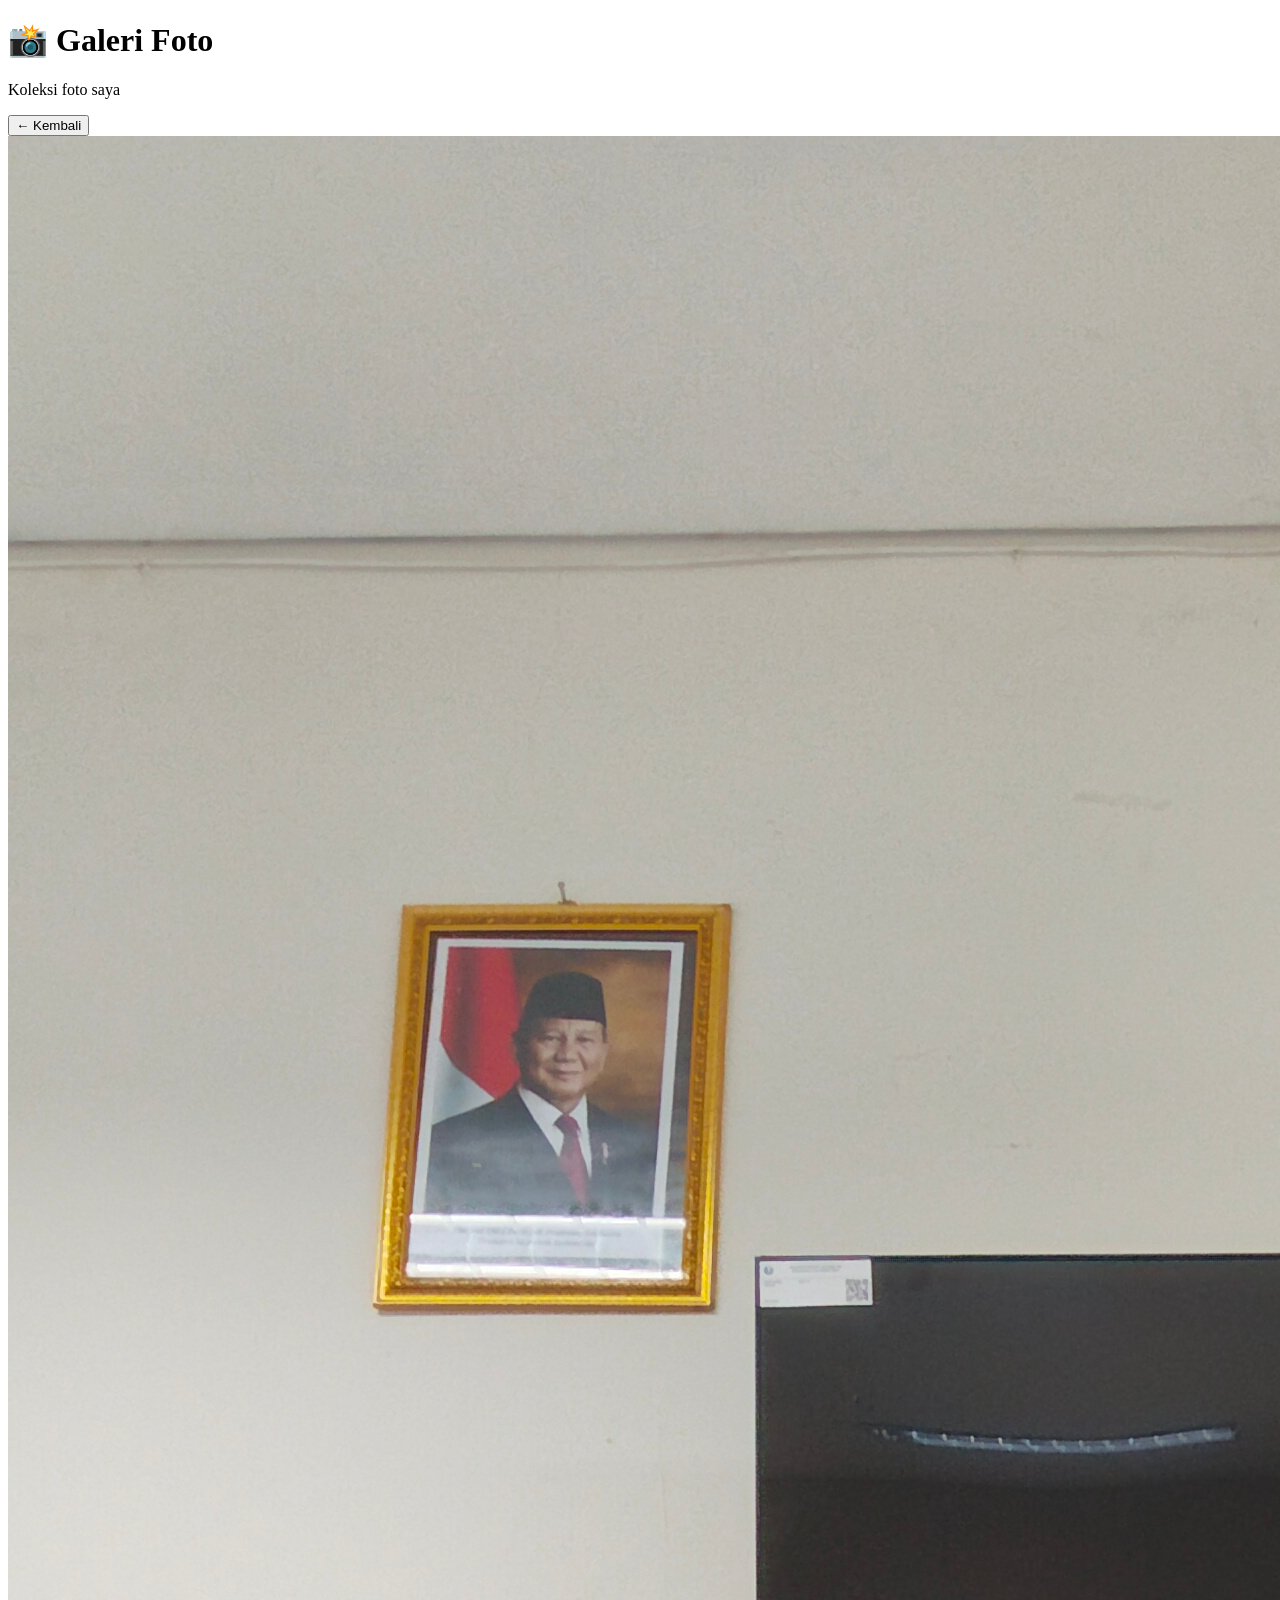
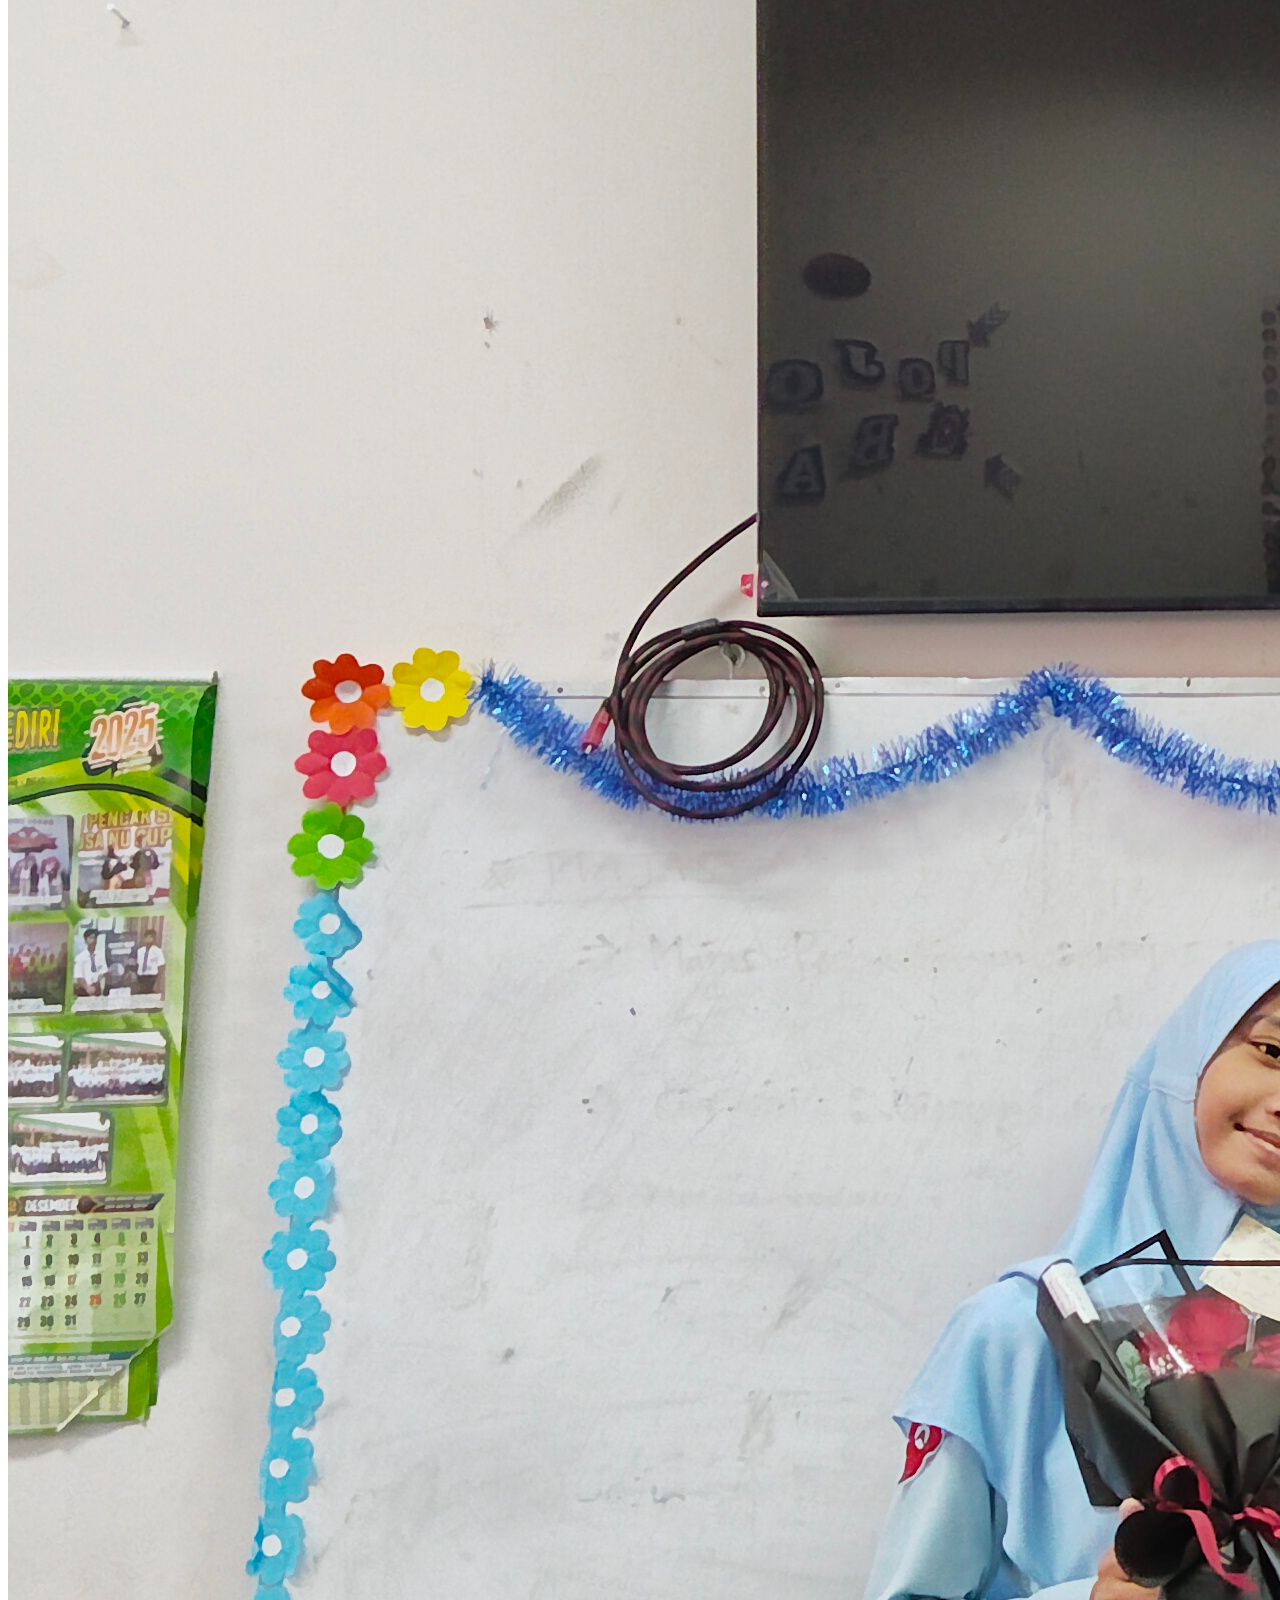
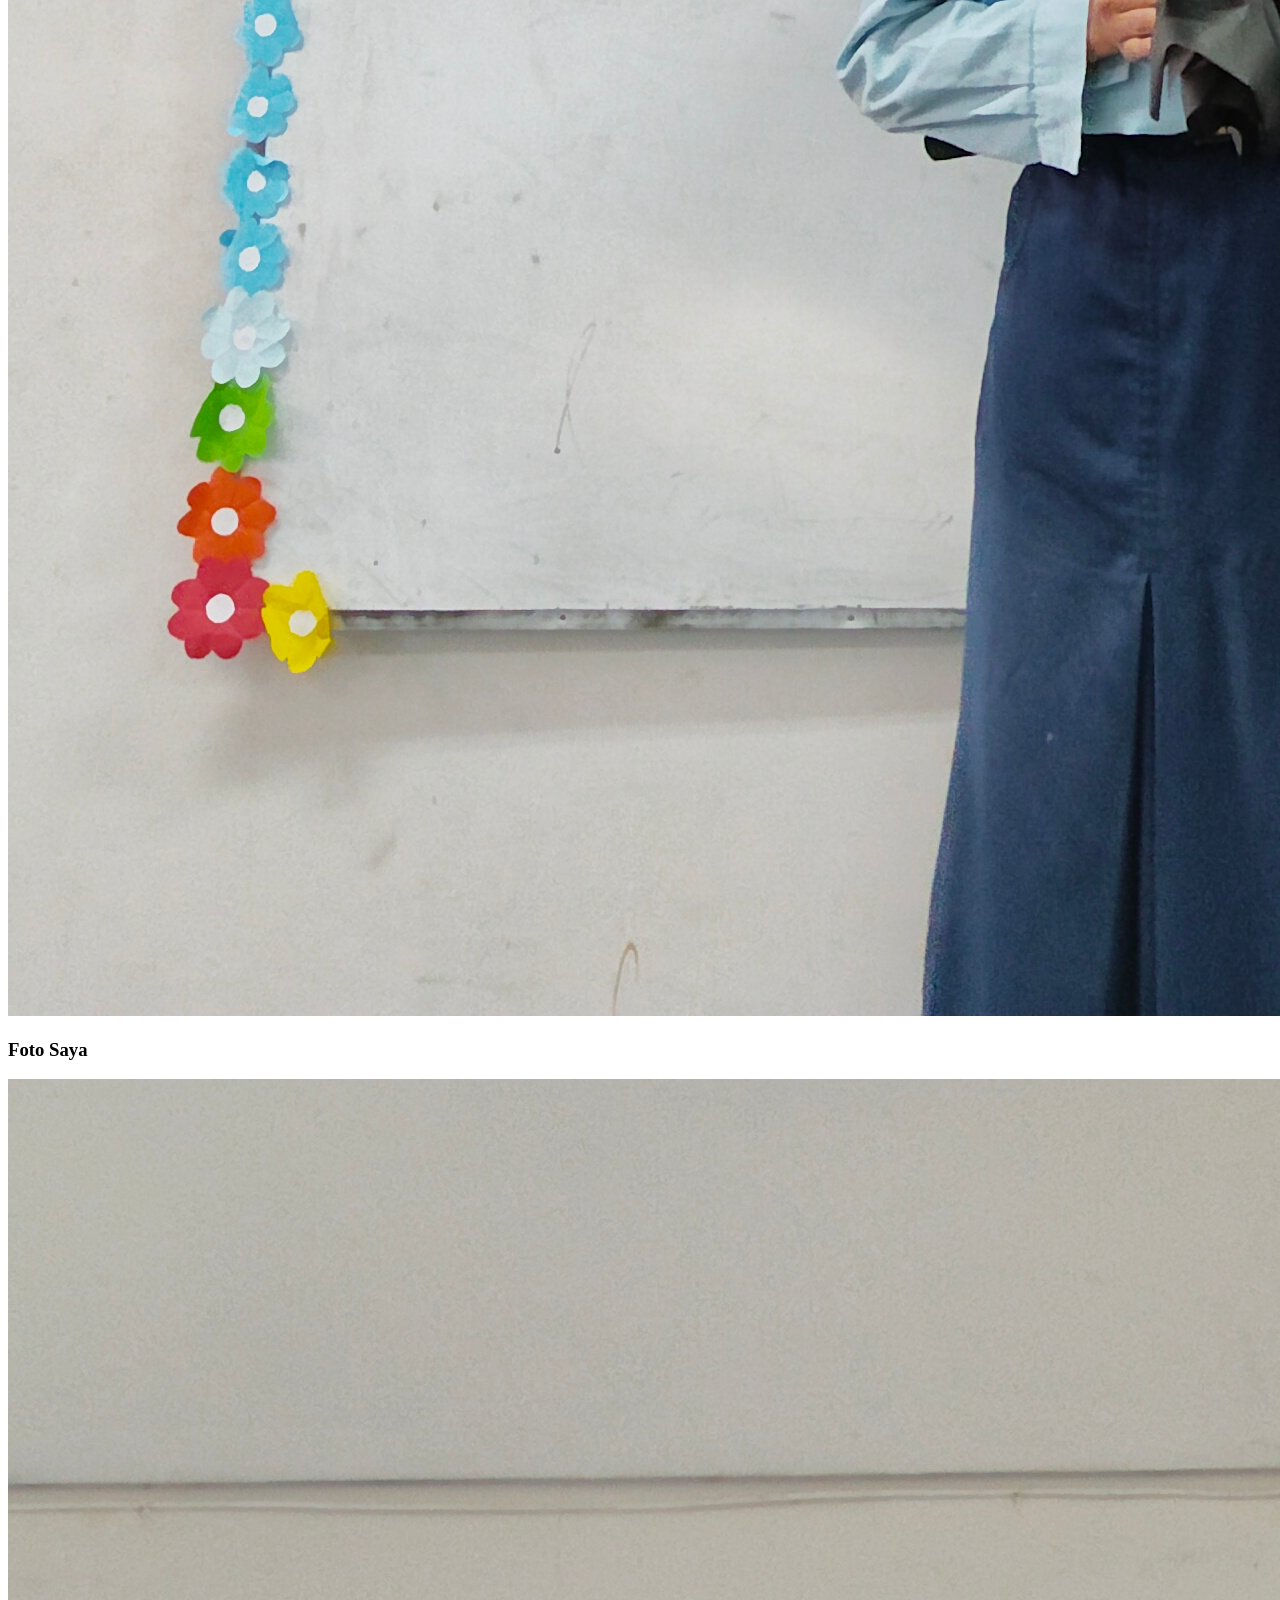
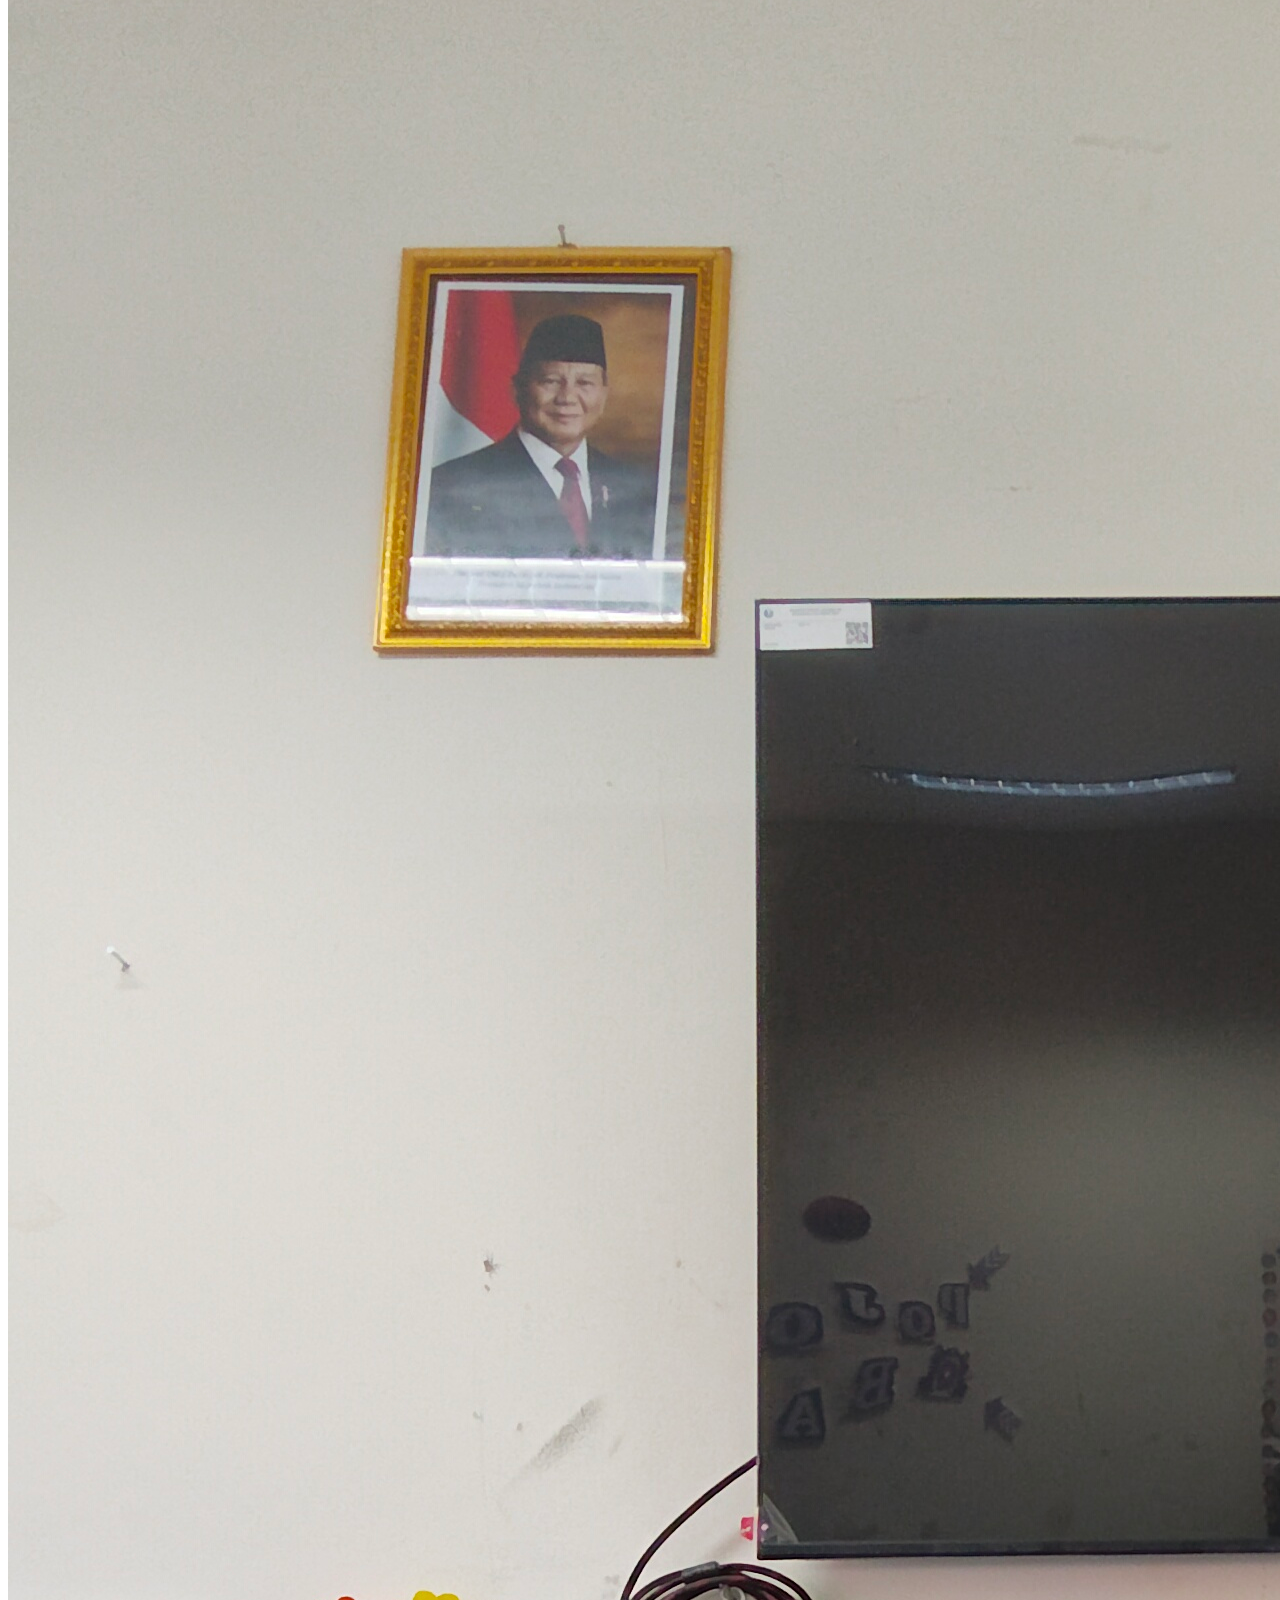
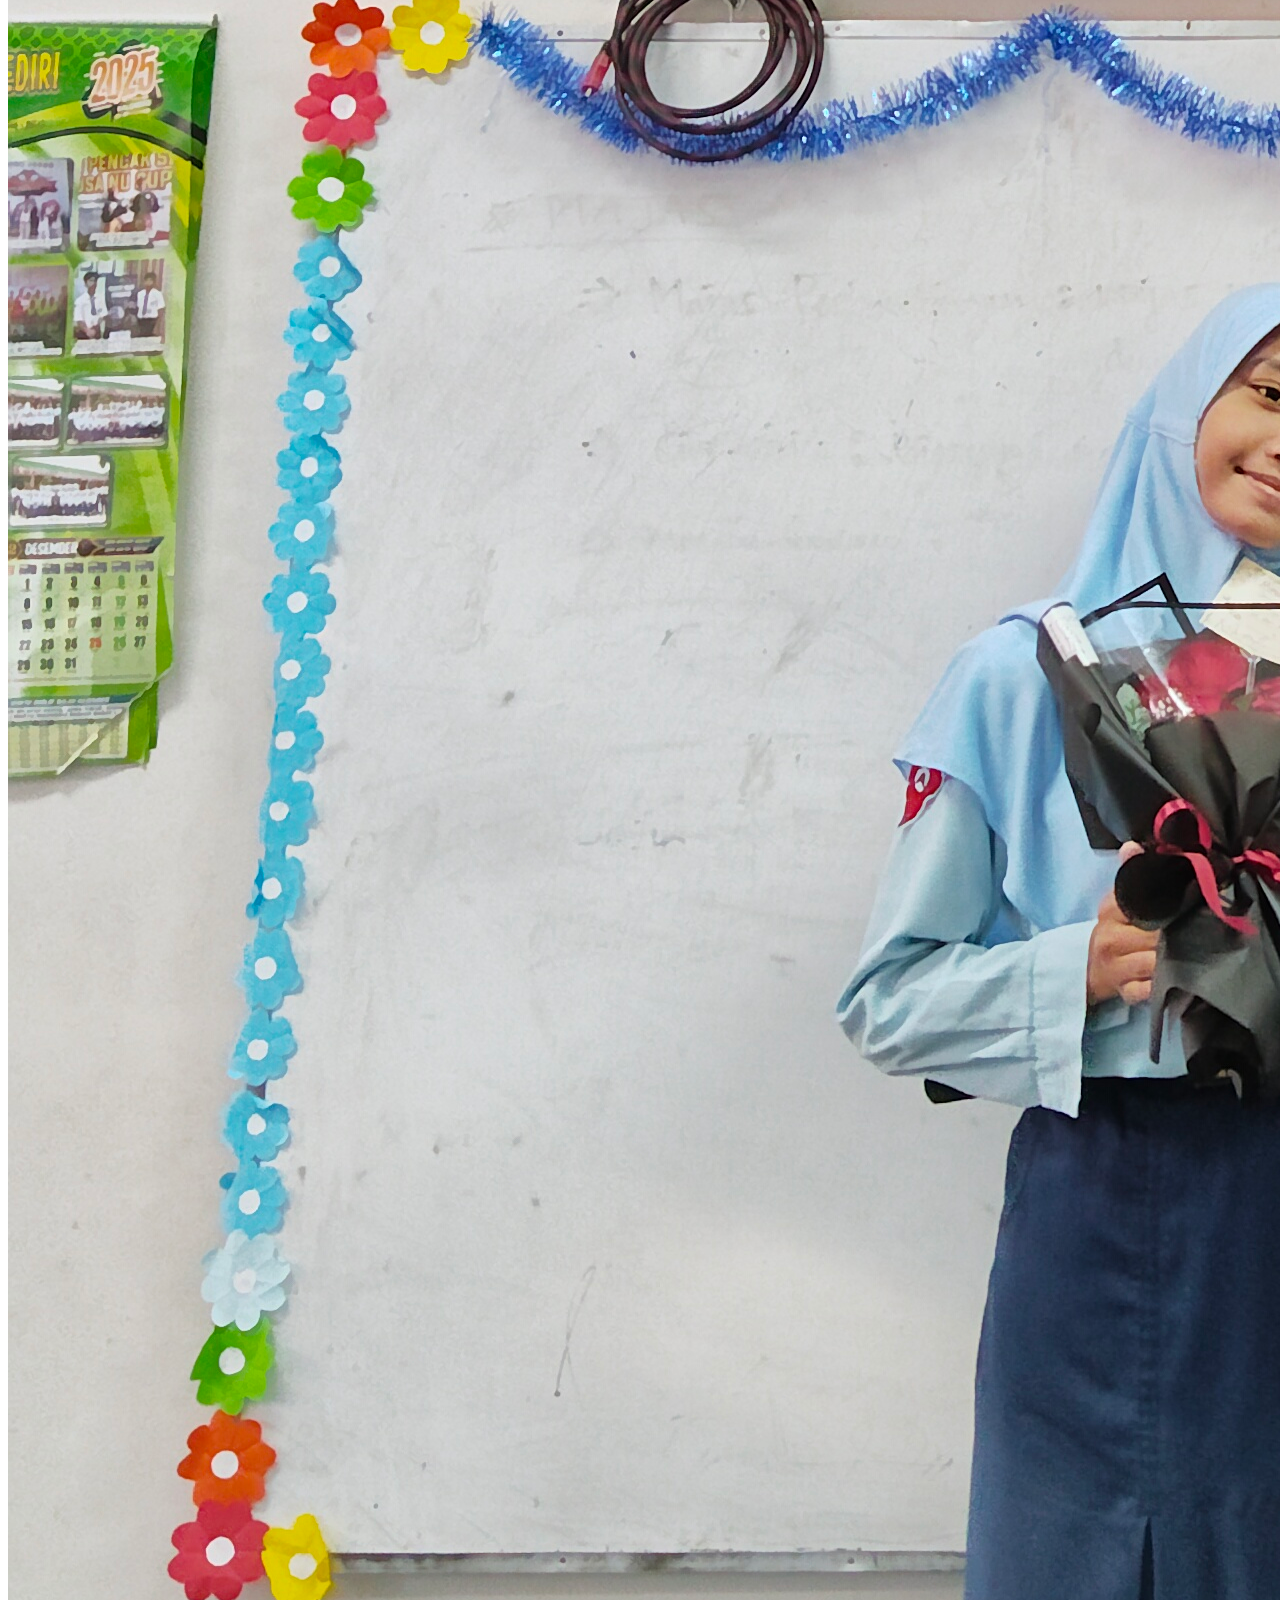
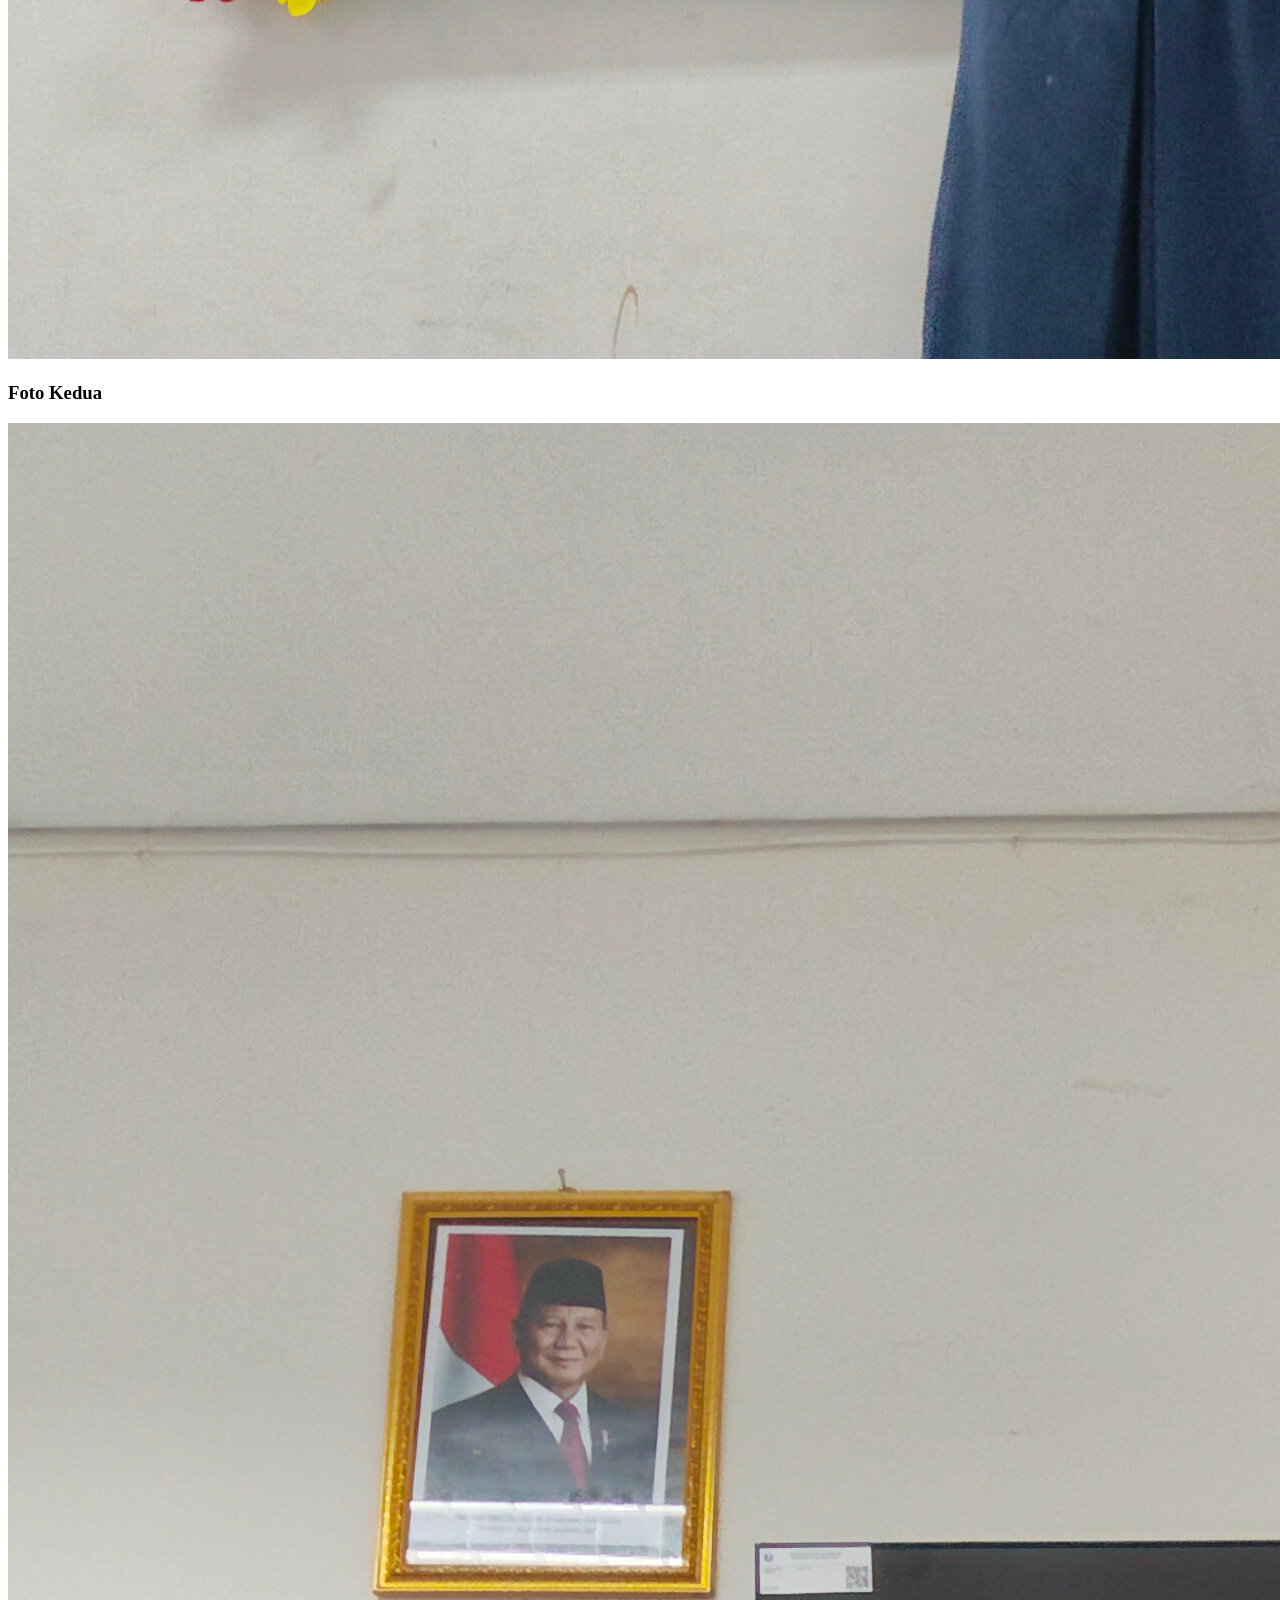
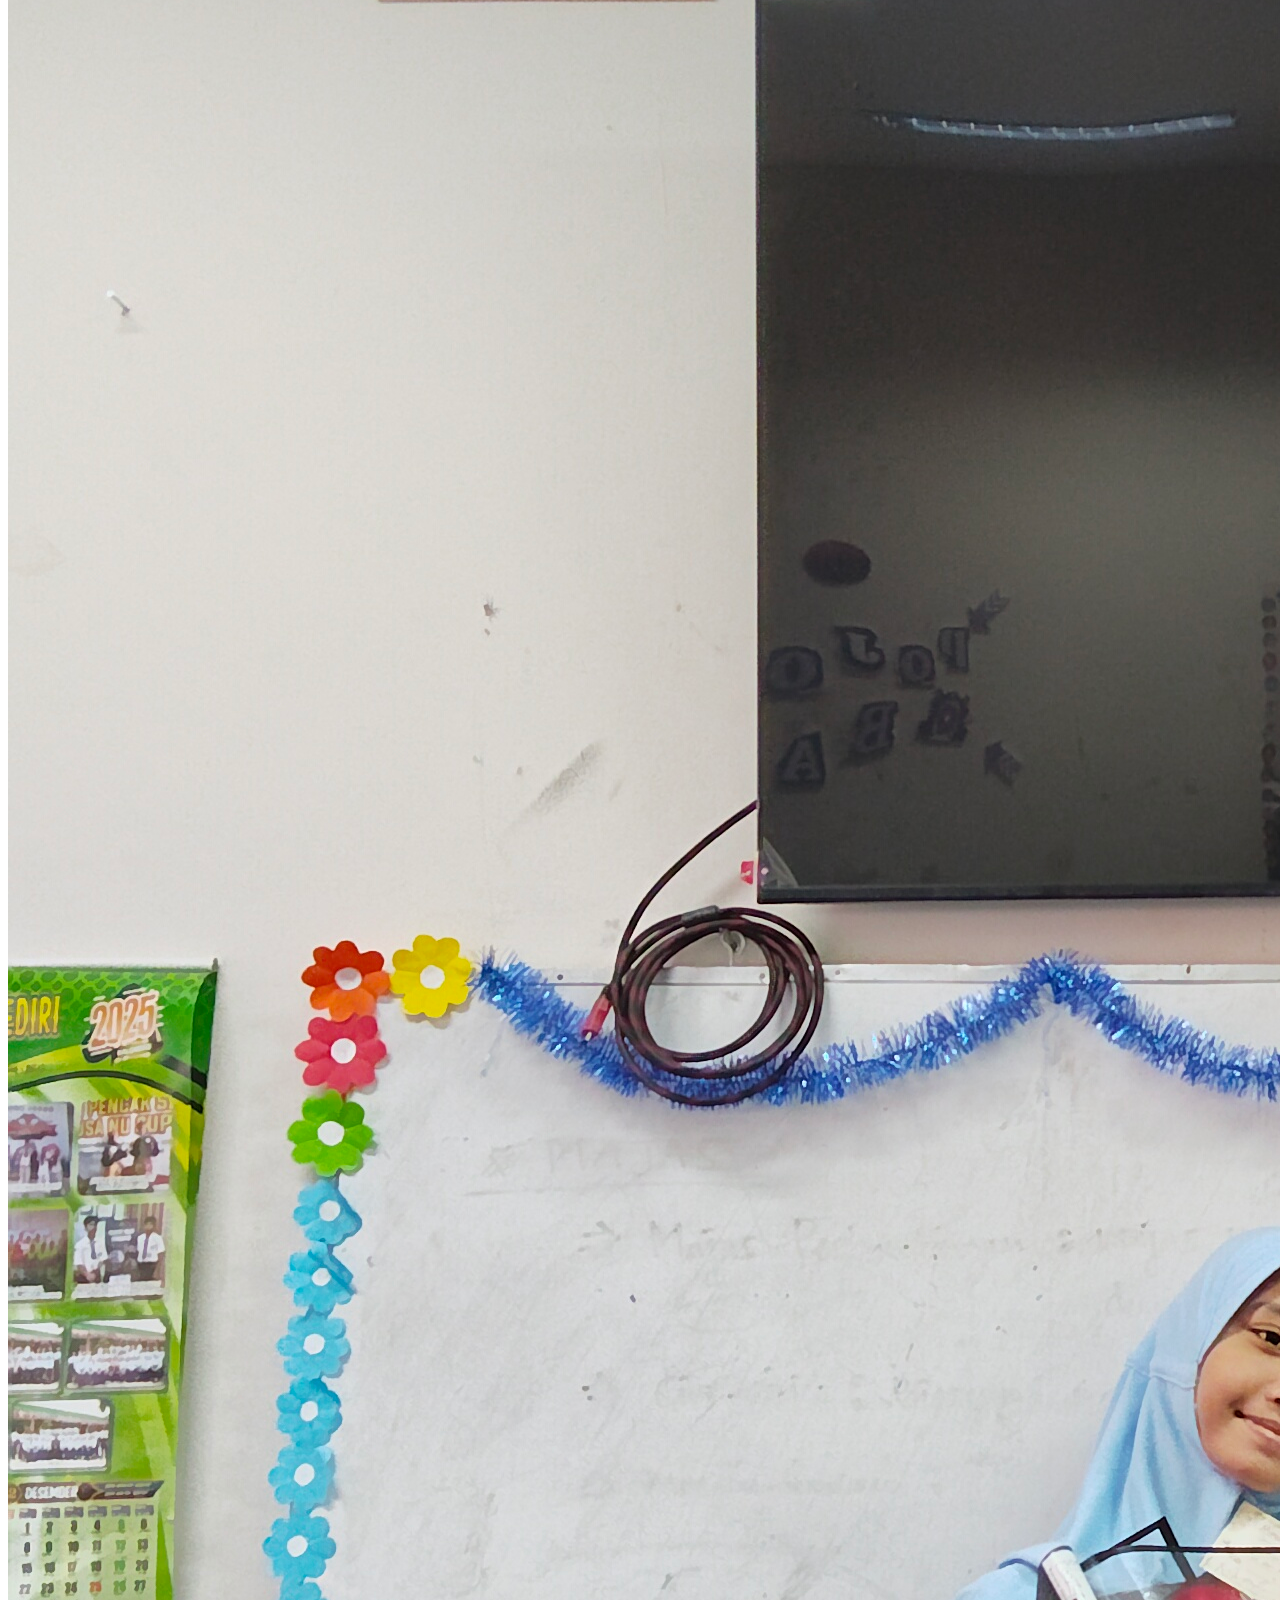
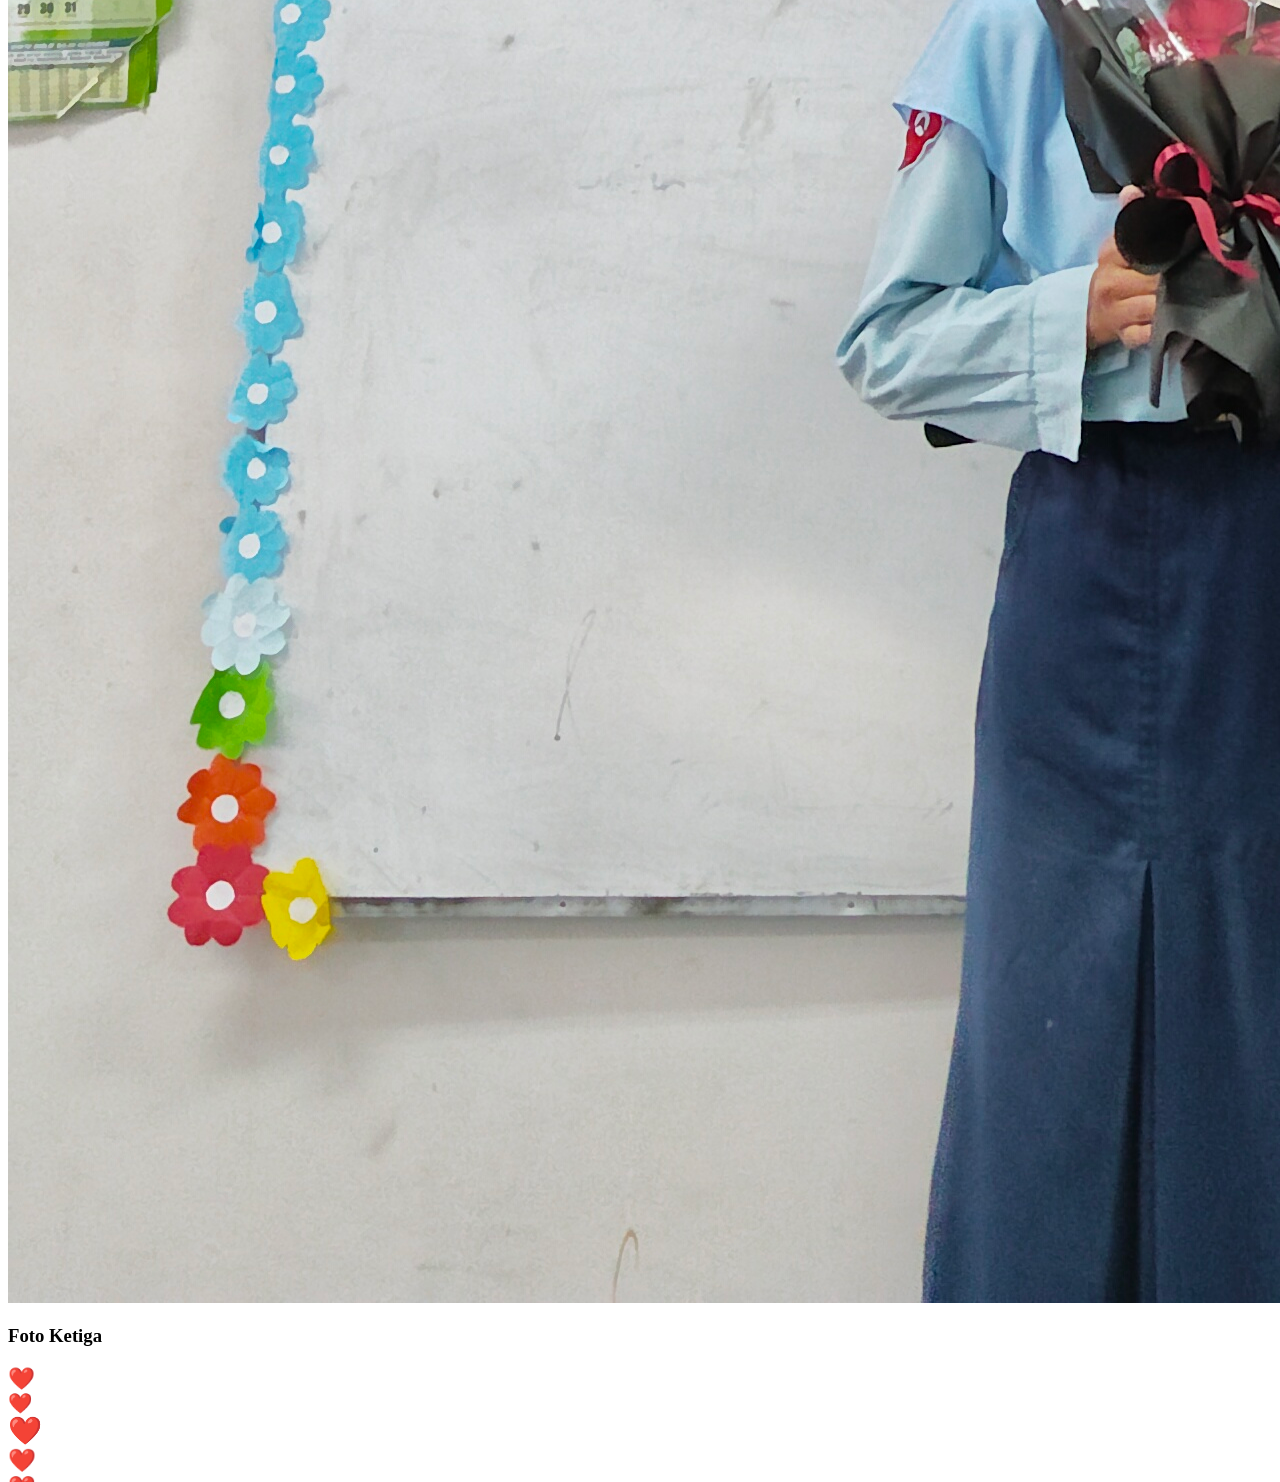
==== foto.html @ 61a234e2 "Add files via upload" ====
<!DOCTYPE html>
<html lang="id">

<head>
    <meta charset="UTF-8">
    <meta name="viewport" content="width=device-width, initial-scale=1.0">

    <title>Galeri Foto</title>

    <link rel="stylesheet" href="style.css">
</head>

<body>

    <div class="background"></div>

    <header>

        <h1>📸 Galeri Foto</h1>

        <p>
            Koleksi foto saya
        </p>

    </header>


    <main class="media-page">

        <div class="page-top">

            <button
                class="back-button"
                onclick="goBack()">

                ← Kembali

            </button>

        </div>


        <div class="photo-gallery">

            <div class="photo-card">

                <img
                    src="rafiq.jpg"
                    alt="Foto 1">

                <h3>Foto Saya</h3>

            </div>


            <div class="photo-card">

                <img
                    src="rafiq.jpg"
                    alt="Foto 2">

                <h3>Foto Kedua</h3>

            </div>


            <div class="photo-card">

                <img
                    src="rafiq.jpg"
                    alt="Foto 3">

                <h3>Foto Ketiga</h3>

            </div>

        </div>

    </main>


    <script src="home.js"></script>

</body>

</html>
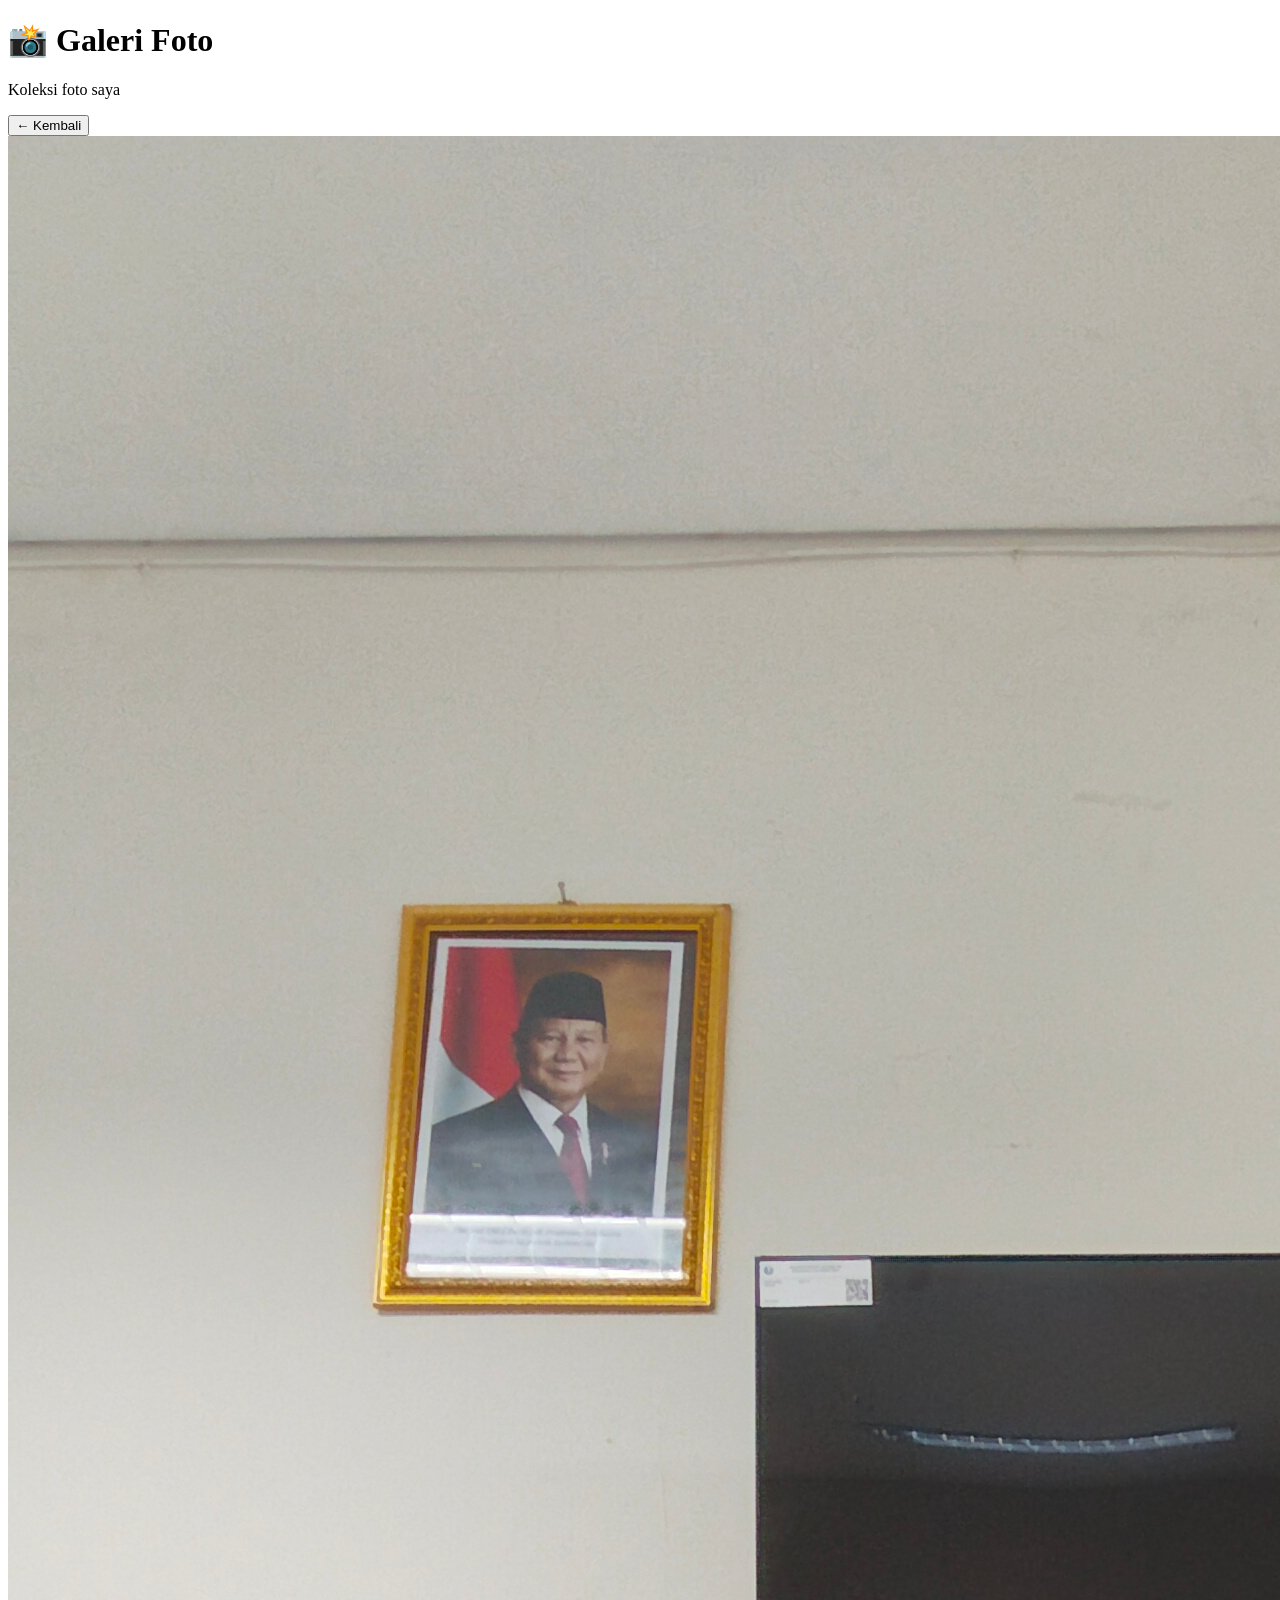
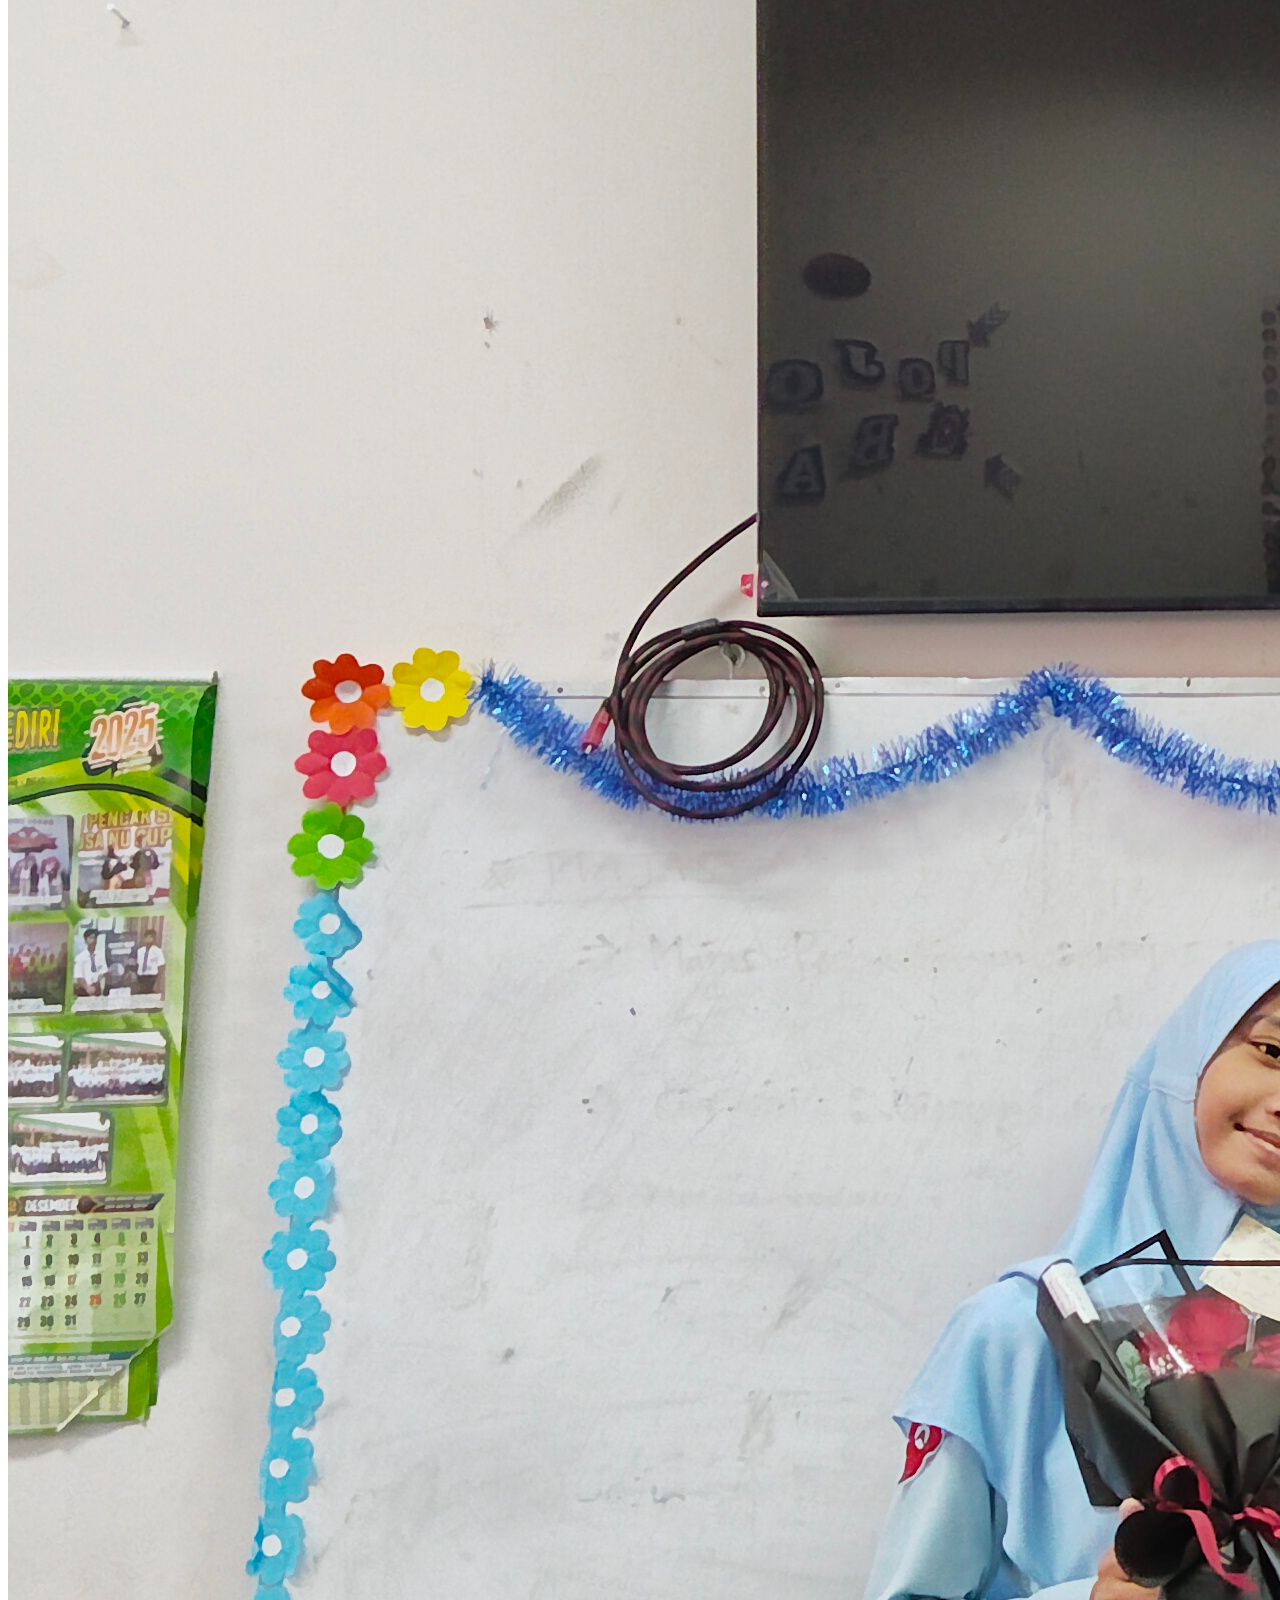
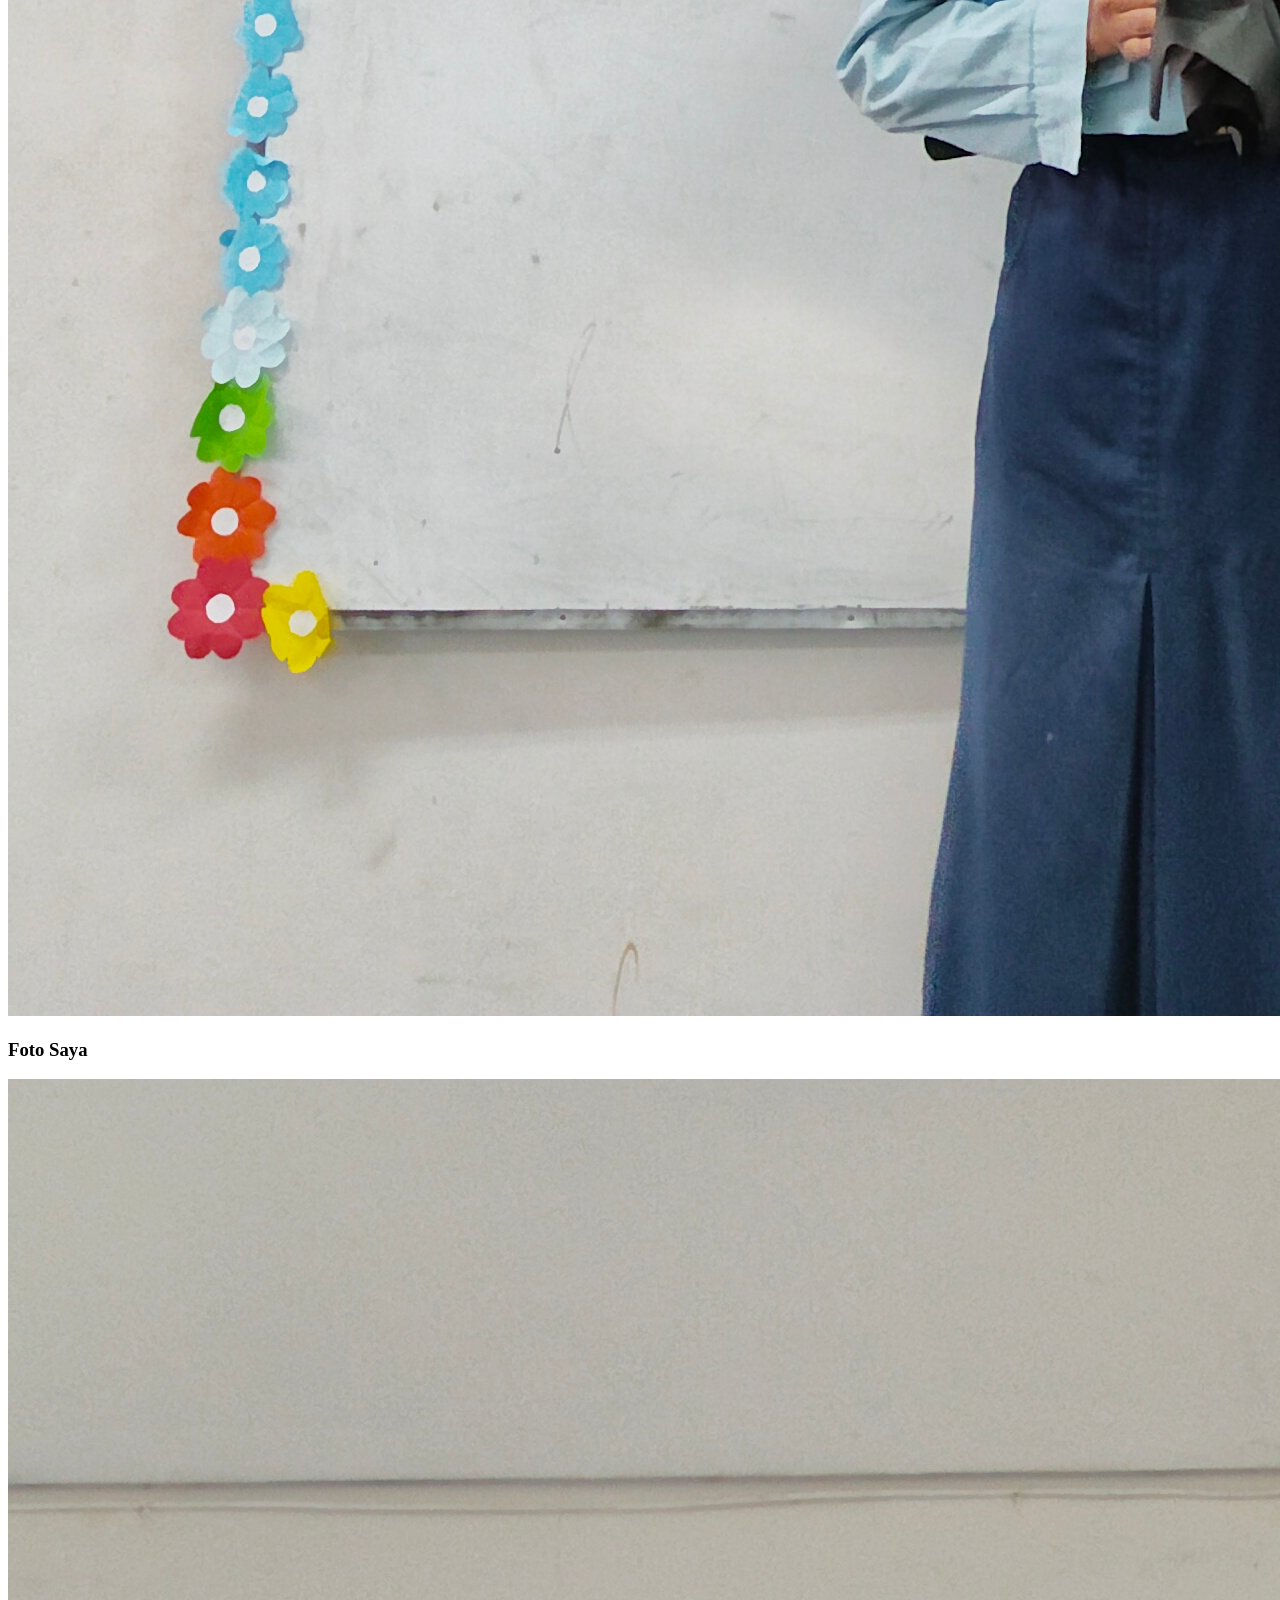
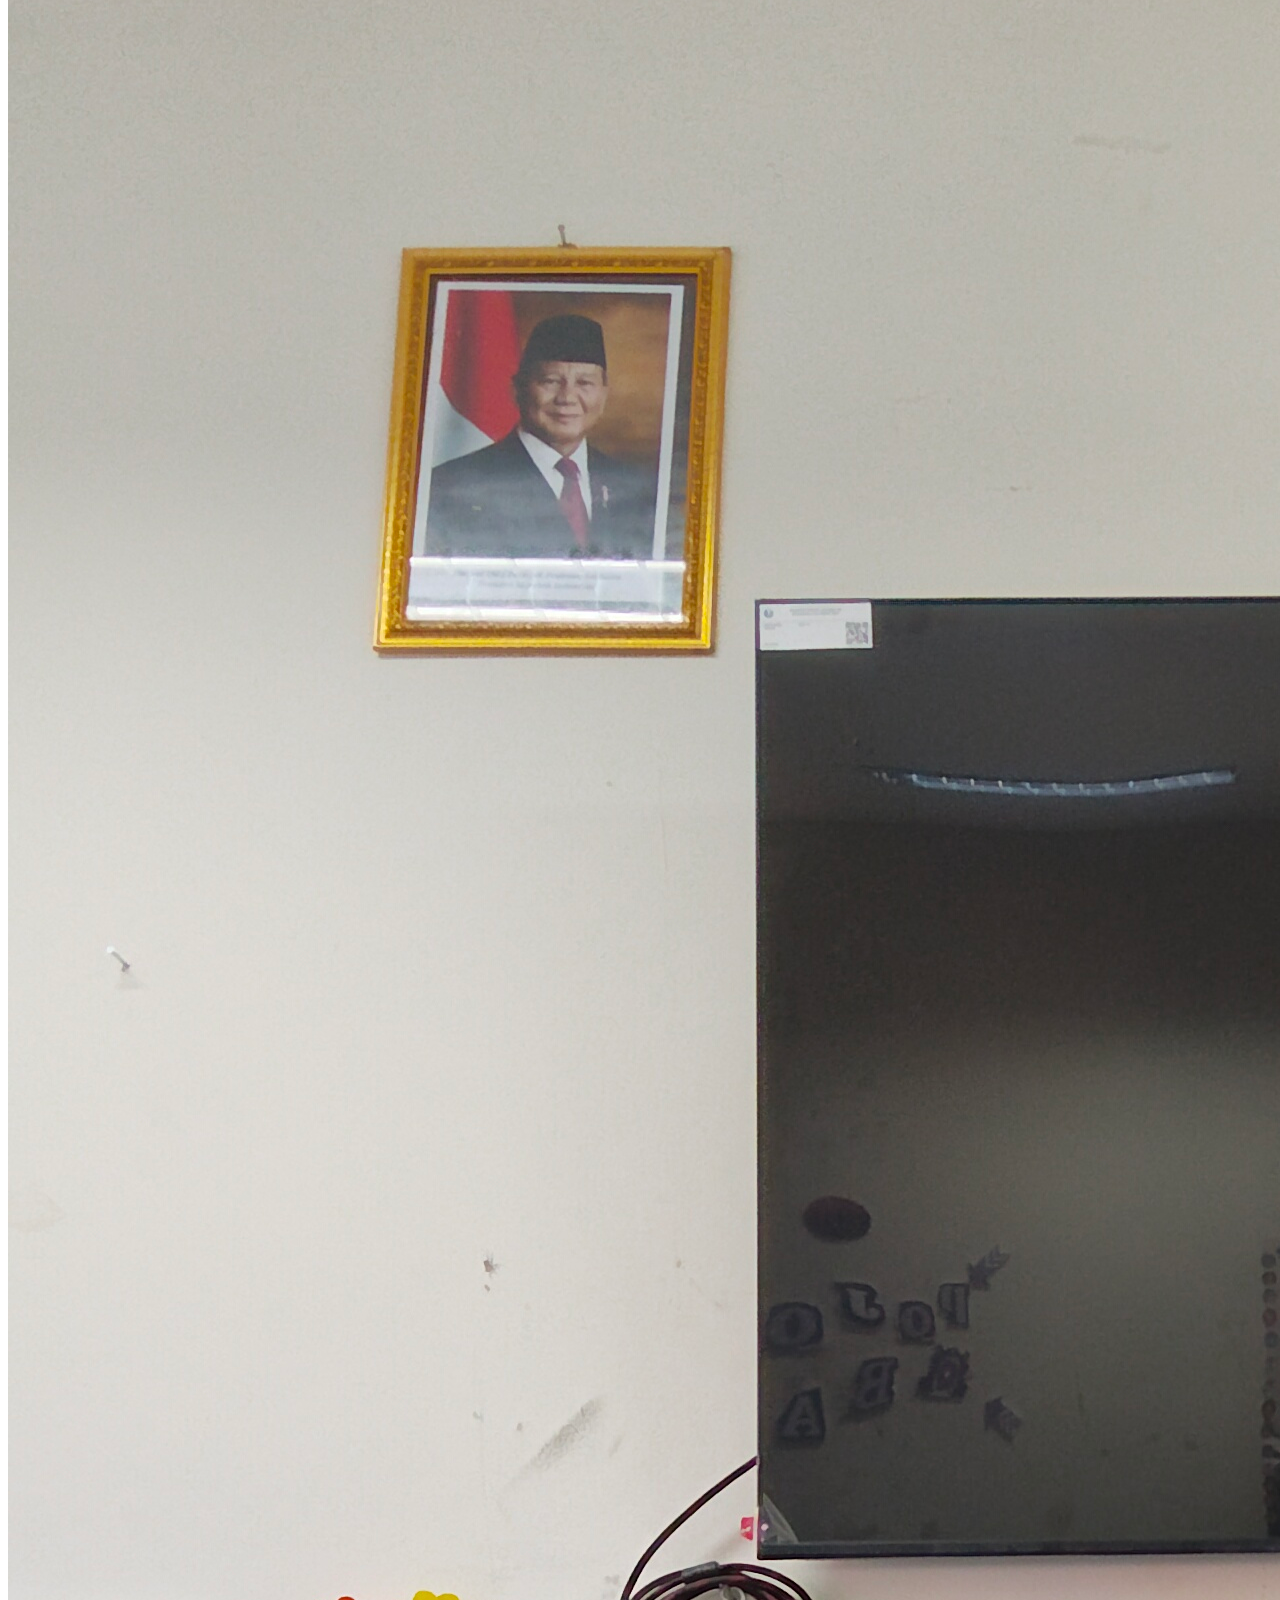
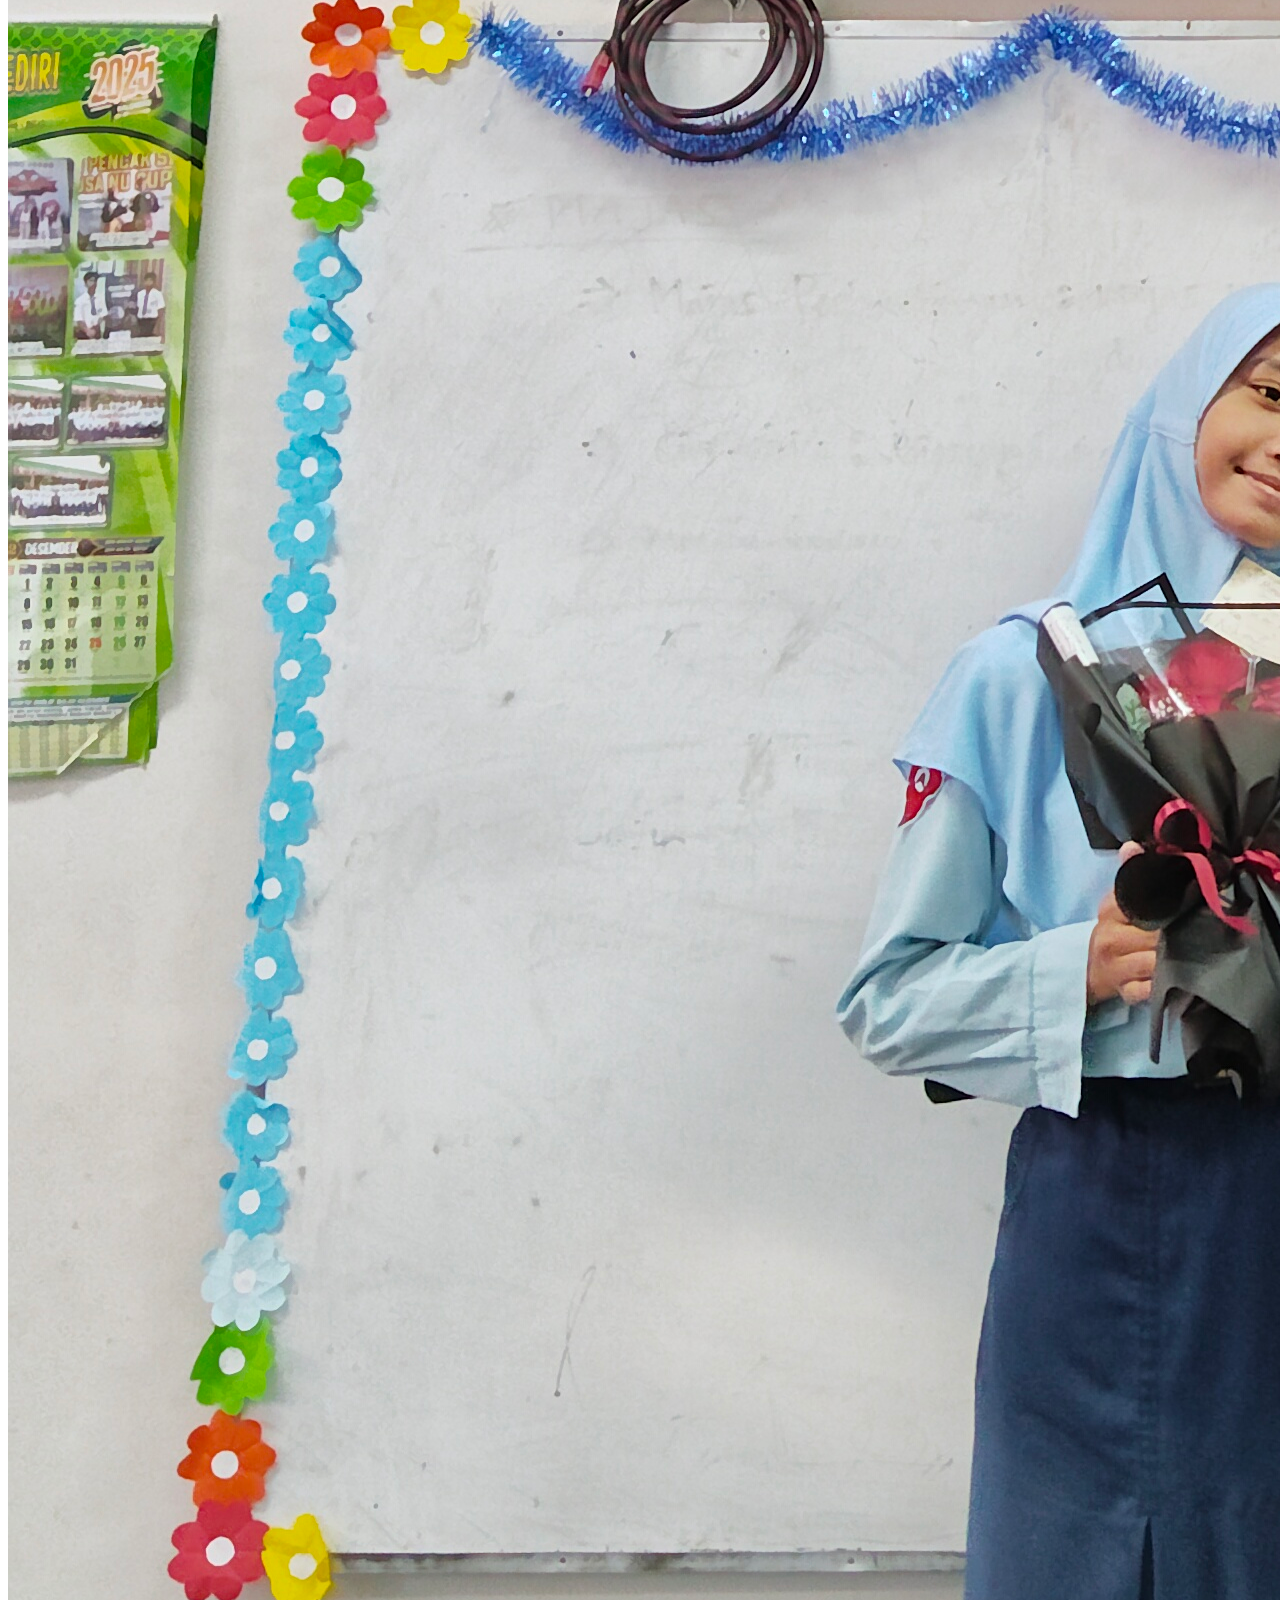
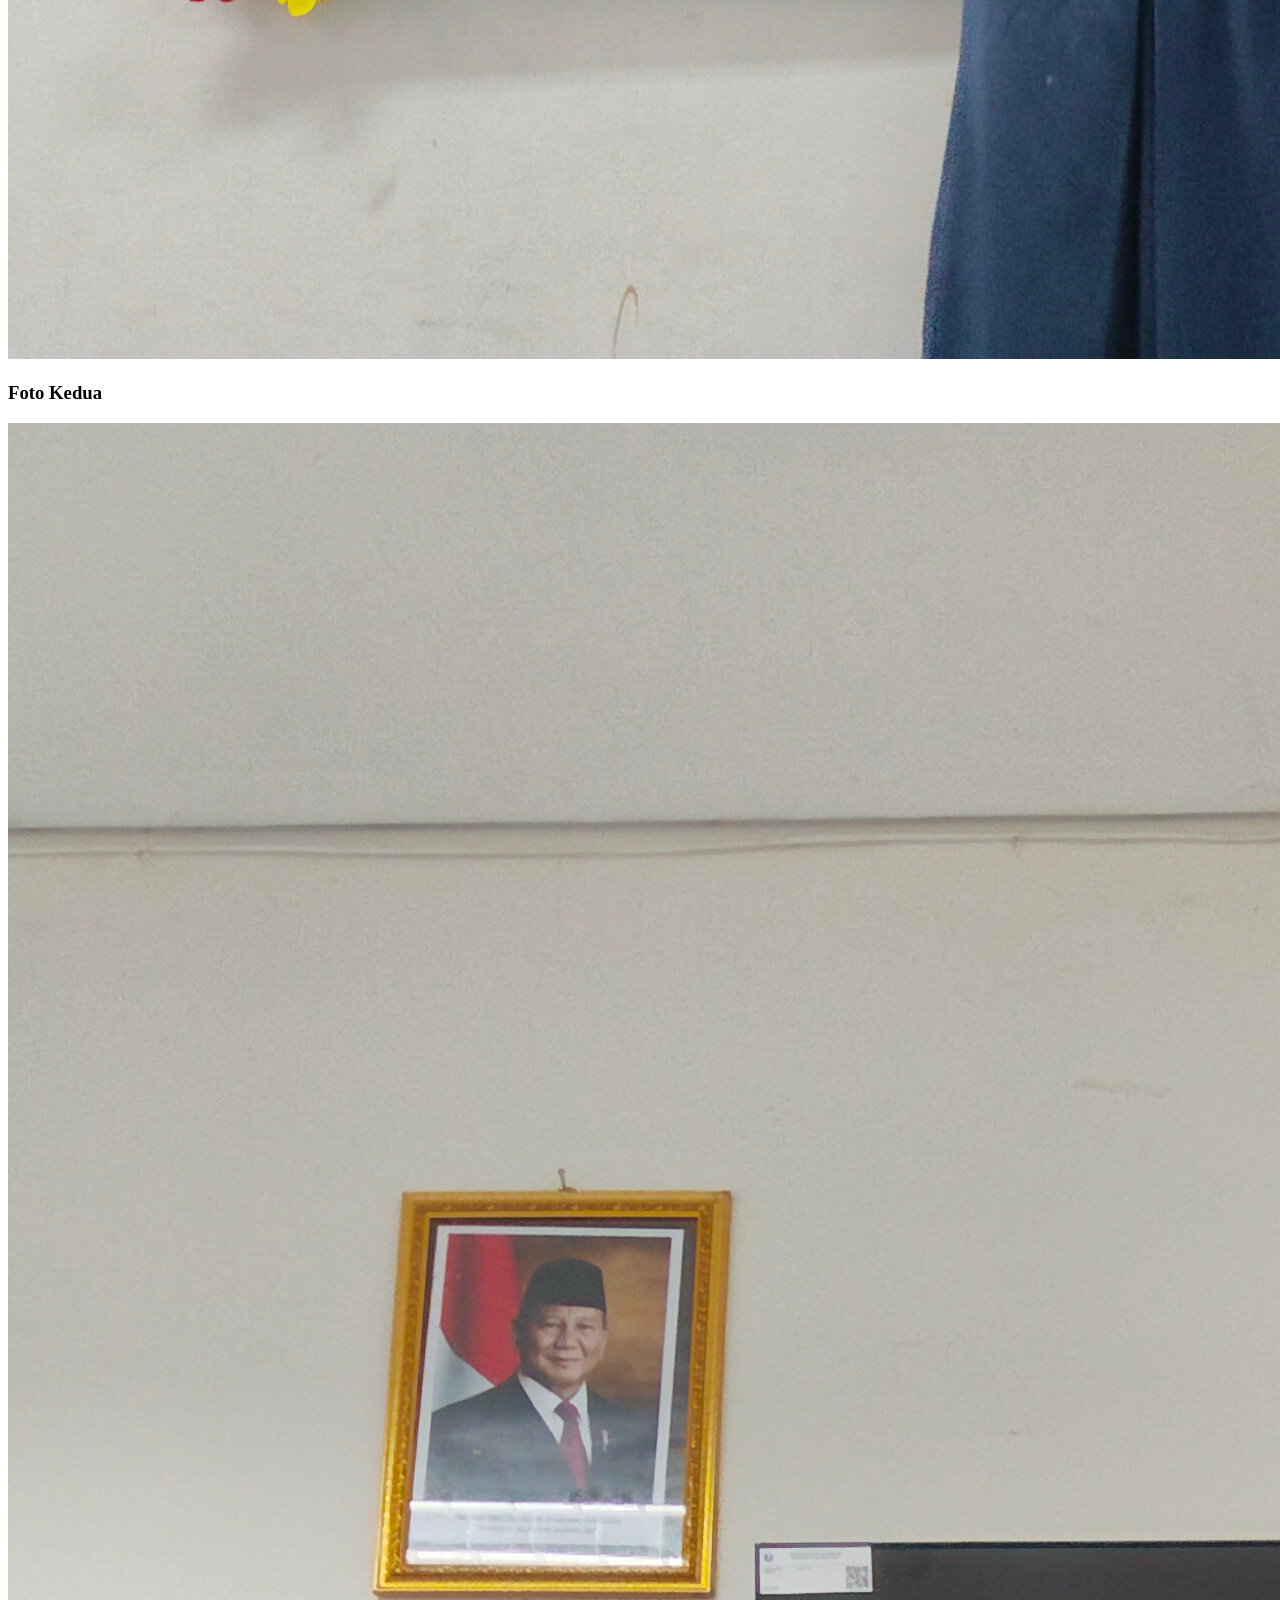
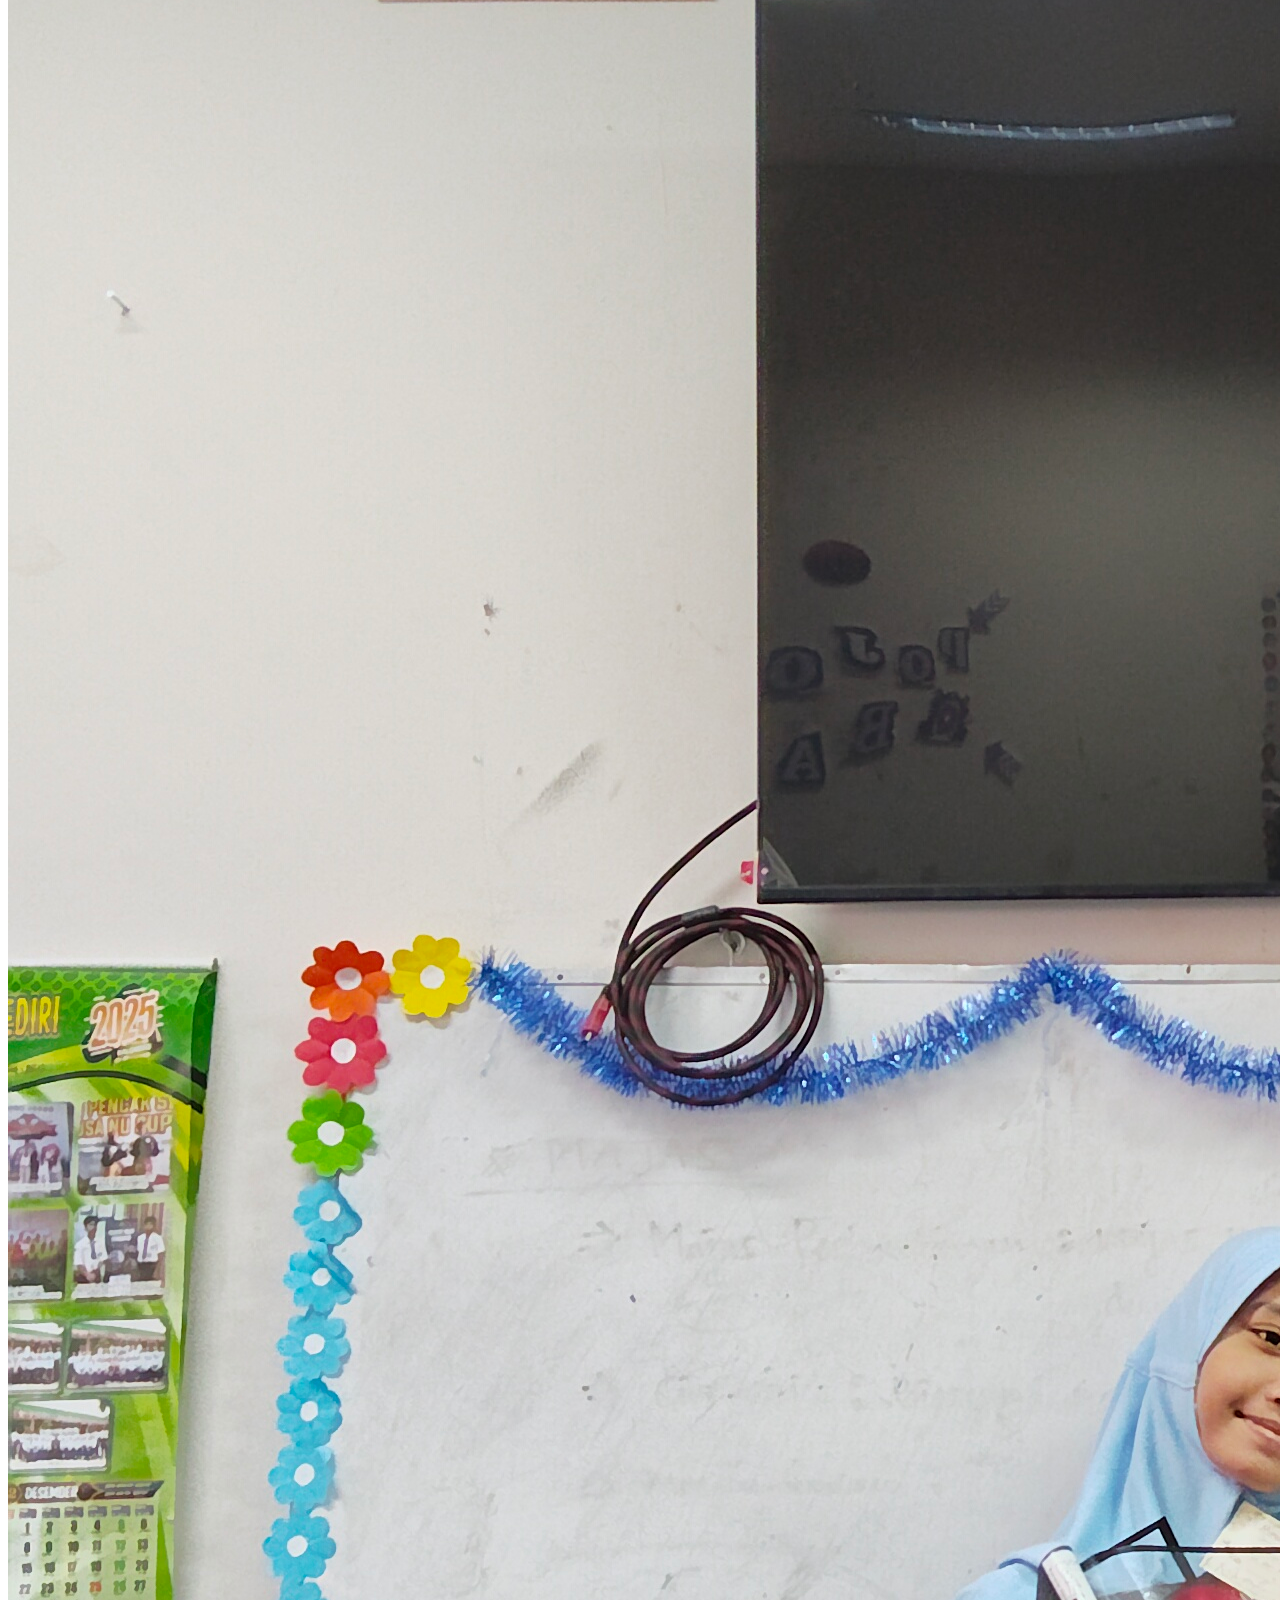
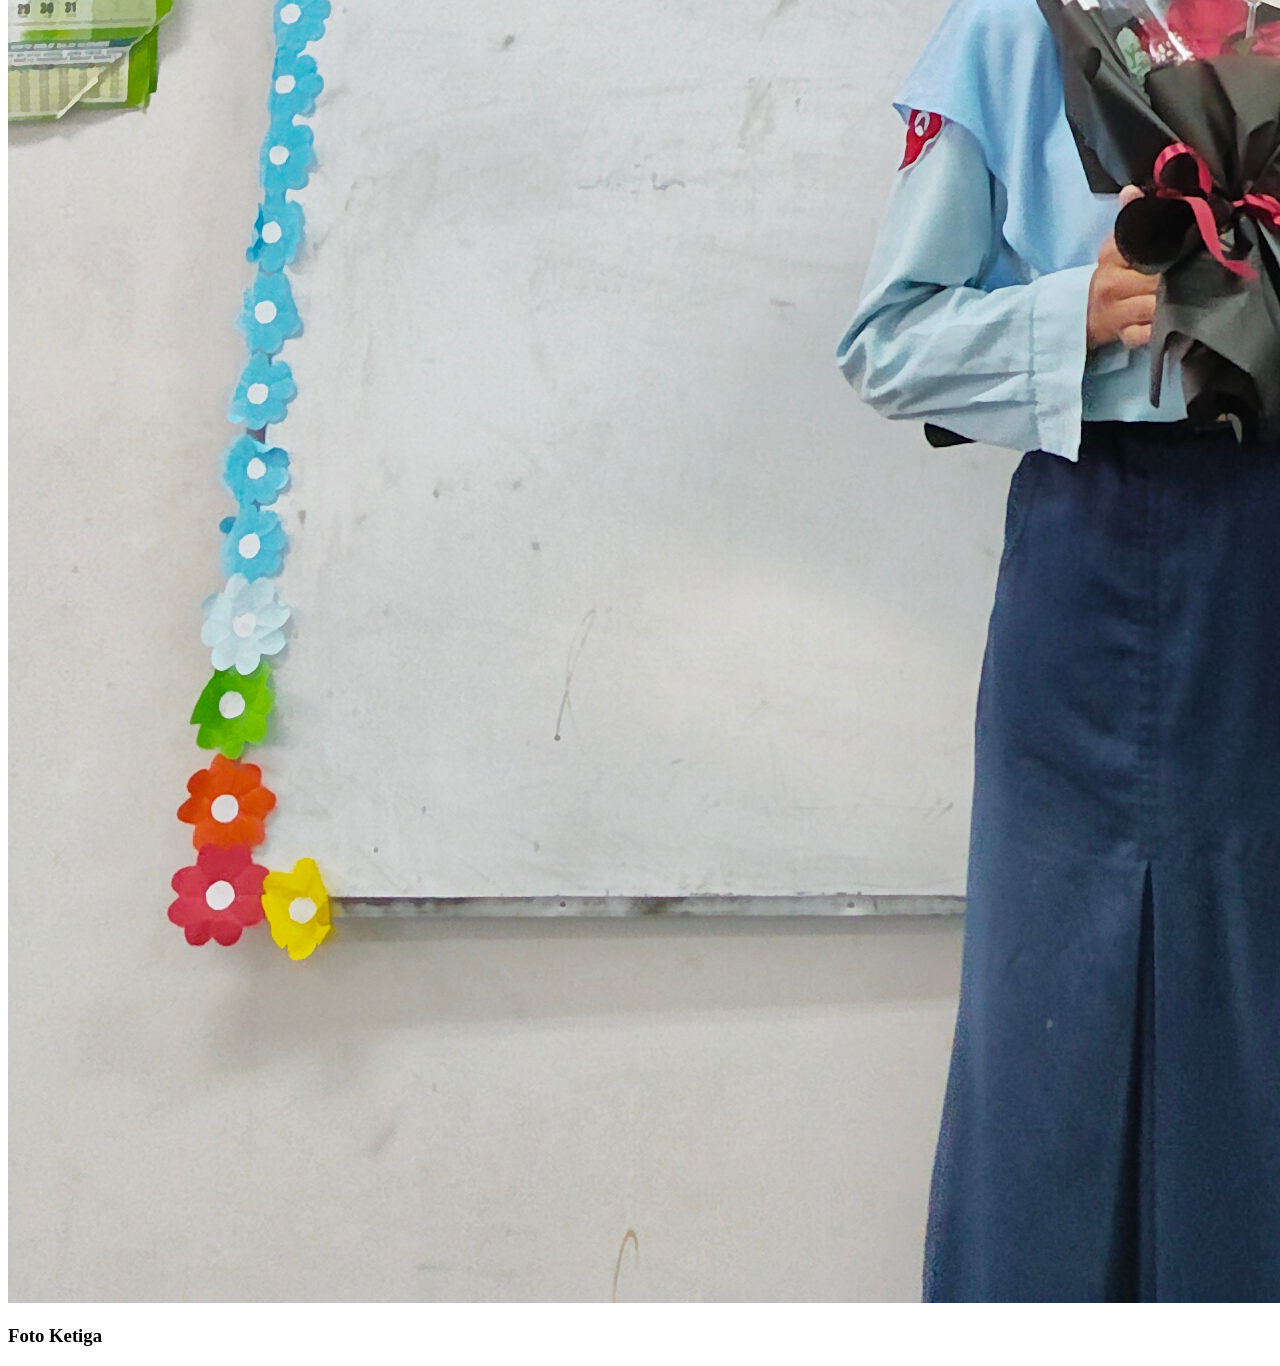
==== commit 098e69f5: "Add files via upload" ====
--- a/foto.html
+++ b/foto.html
@@ -79,7 +79,7 @@
     </main>
 
 
-    <script src="home.js"></script>
+    <script src="foto&video.js"></script>
 
 </body>
 
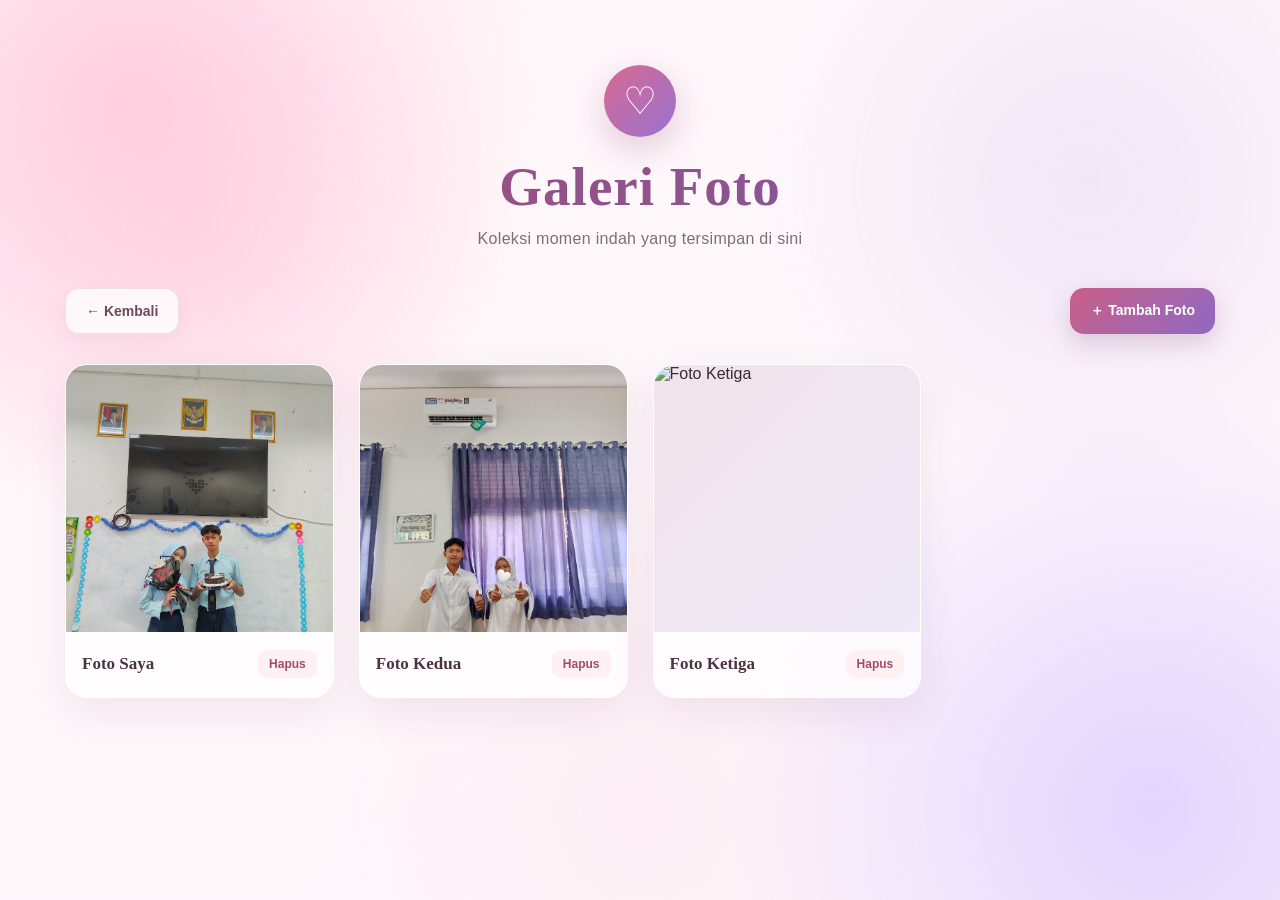
==== commit 31157c2a: "Add files via upload" ====
--- a/foto.html
+++ b/foto.html
@@ -7,70 +7,97 @@
 
     <title>Galeri Foto</title>
 
-    <link rel="stylesheet" href="style.css">
+    <link rel="stylesheet" href="foto.css">
 </head>
 
 <body>
 
     <div class="background"></div>
 
-    <header>
+    <!-- HEADER -->
+    <header class="hero">
 
-        <h1>📸 Galeri Foto</h1>
+        <div class="hero-icon">♡</div>
 
-        <p>
-            Koleksi foto saya
-        </p>
+        <h1>Galeri Foto</h1>
+
+        <p>Koleksi momen indah yang tersimpan di sini</p>
 
     </header>
 
 
     <main class="media-page">
 
+        <!-- BAGIAN ATAS -->
         <div class="page-top">
 
-            <button
-                class="back-button"
-                onclick="goBack()">
+            <button class="back-button" onclick="goBack()">
+                ← Kembali
+            </button>
 
-                ← Kembali
-
+            <button class="add-button" onclick="openPassword('photo')">
+                ＋ Tambah Foto
             </button>
 
         </div>
 
 
-        <div class="photo-gallery">
+        <!-- GALERI -->
+        <div class="photo-gallery" id="photoGallery">
 
             <div class="photo-card">
 
-                <img
-                    src="rafiq.jpg"
-                    alt="Foto 1">
+                <div class="image-box">
+                    <img
+                        src="IMG_20251016_063933.jpg"
+                        alt="Foto Saya"
+                        onclick="openImage(this.src)">
+                </div>
 
-                <h3>Foto Saya</h3>
+                <div class="photo-info">
+                    <h3>Foto Saya</h3>
+                    <button class="delete-button" onclick="deletePhoto(this)">
+                        Hapus
+                    </button>
+                </div>
 
             </div>
 
 
             <div class="photo-card">
 
-                <img
-                    src="rafiq.jpg"
-                    alt="Foto 2">
+                <div class="image-box">
+                    <img
+                        src="IMG-20251022-WA0056.jpg"
+                        alt="Foto Kedua"
+                        onclick="openImage(this.src)">
+                </div>
 
-                <h3>Foto Kedua</h3>
+                <div class="photo-info">
+                    <h3>Foto Kedua</h3>
+                    <button class="delete-button" onclick="deletePhoto(this)">
+                        Hapus
+                    </button>
+                </div>
 
             </div>
 
 
             <div class="photo-card">
 
-                <img
-                    src="rafiq.jpg"
-                    alt="Foto 3">
+                <div class="image-box">
+                    <img
+                        src="IMG_0022_20260414_094707.jpg"
+                        alt="Foto Ketiga"
+                        onclick="openImage(this.src)">
+                </div>
 
-                <h3>Foto Ketiga</h3>
+                <div class="photo-info">
+                    <h3>Foto Ketiga</h3>
+                    <button class="delete-button" onclick="deletePhoto(this)">
+                        Hapus
+                    </button>
+                </div>
 
             </div>
 
@@ -79,6 +106,62 @@
     </main>
 
 
+    <!-- PASSWORD MODAL -->
+    <div class="modal" id="passwordModal">
+
+        <div class="password-box">
+
+            <button class="close-modal" onclick="closePassword()">
+                ×
+            </button>
+
+            <div class="lock-icon">🔐</div>
+
+            <h2>Akses Terbatas</h2>
+
+            <p>
+                Masukkan sandi untuk menambahkan foto.
+            </p>
+
+            <input
+                type="password"
+                id="passwordInput"
+                placeholder="Masukkan sandi"
+                autocomplete="off">
+
+            <button class="confirm-button" onclick="checkPassword()">
+                Masuk
+            </button>
+
+            <p class="error-message" id="errorMessage"></p>
+
+        </div>
+
+    </div>
+
+
+    <!-- FILE INPUT -->
+    <input
+        type="file"
+        id="photoInput"
+        accept="image/*"
+        multiple
+        hidden>
+
+
+    <!-- FULL IMAGE MODAL -->
+    <div class="image-modal" id="imageModal" onclick="closeImage()">
+
+        <button class="image-close" onclick="closeImage()">
+            ×
+        </button>
+
+        <img id="fullImage" src="" alt="Full Image">
+
+    </div>
+
+
+    <!-- SCRIPT -->
     <script src="foto&video.js"></script>
 
 </body>
--- a/foto.css
+++ b/foto.css
@@ -0,0 +1,1068 @@
+
+/* =====================================================
+   RESET
+===================================================== */
+
+* {
+    margin: 0;
+    padding: 0;
+    box-sizing: border-box;
+}
+
+html {
+    scroll-behavior: smooth;
+}
+
+body {
+    min-height: 100vh;
+    font-family: "Segoe UI", Arial, sans-serif;
+
+    color: #3d2932;
+
+    overflow-x: hidden;
+
+    background:
+        radial-gradient(
+            circle at 10% 10%,
+            rgba(255, 202, 220, .75),
+            transparent 30%
+        ),
+        radial-gradient(
+            circle at 90% 90%,
+            rgba(211, 195, 255, .65),
+            transparent 30%
+        ),
+        linear-gradient(
+            135deg,
+            #fff8fb,
+            #fdf6fa
+        );
+}
+
+
+/* =====================================================
+   BACKGROUND
+===================================================== */
+
+.background {
+    position: fixed;
+    inset: 0;
+
+    z-index: -1;
+
+    pointer-events: none;
+
+    background:
+        radial-gradient(
+            circle at 15% 25%,
+            rgba(255, 137, 174, .16),
+            transparent 25%
+        ),
+        radial-gradient(
+            circle at 85% 20%,
+            rgba(167, 137, 225, .15),
+            transparent 25%
+        ),
+        radial-gradient(
+            circle at 50% 90%,
+            rgba(255, 210, 225, .2),
+            transparent 30%
+        );
+
+    animation: backgroundMove 12s ease-in-out infinite alternate;
+}
+
+
+/* =====================================================
+   HEADER
+===================================================== */
+
+.hero {
+    text-align: center;
+
+    padding: 65px 20px 40px;
+}
+
+.hero-icon {
+    width: 72px;
+    height: 72px;
+
+    margin: 0 auto 18px;
+
+    display: flex;
+    align-items: center;
+    justify-content: center;
+
+    border-radius: 50%;
+
+    color: white;
+
+    font-size: 38px;
+
+    background:
+        linear-gradient(
+            135deg,
+            #d96891,
+            #9873d1
+        );
+
+    box-shadow:
+        0 12px 35px rgba(155, 80, 125, .28);
+
+    animation: heartFloat 3s ease-in-out infinite;
+}
+
+.hero h1 {
+    font-family: Georgia, "Times New Roman", serif;
+
+    font-size: clamp(34px, 6vw, 55px);
+
+    font-weight: 700;
+
+    letter-spacing: 1px;
+
+    background:
+        linear-gradient(
+            90deg,
+            #a64d72,
+            #7a58a8
+        );
+
+    -webkit-background-clip: text;
+    background-clip: text;
+
+    -webkit-text-fill-color: transparent;
+}
+
+.hero p {
+    margin-top: 12px;
+
+    color: #806d76;
+
+    font-size: 16px;
+
+    letter-spacing: .3px;
+}
+
+
+/* =====================================================
+   MAIN
+===================================================== */
+
+.media-page {
+    width: min(1150px, 92%);
+
+    margin: 0 auto;
+
+    padding-bottom: 70px;
+}
+
+
+/* =====================================================
+   TOP BUTTON
+===================================================== */
+
+.page-top {
+    display: flex;
+
+    justify-content: space-between;
+    align-items: center;
+
+    gap: 15px;
+
+    margin-bottom: 30px;
+}
+
+.back-button,
+.add-button {
+    min-height: 46px;
+
+    border: none;
+    border-radius: 14px;
+
+    padding: 12px 20px;
+
+    font-size: 14px;
+
+    font-weight: 600;
+
+    cursor: pointer;
+
+    transition:
+        transform .25s ease,
+        box-shadow .25s ease,
+        background .25s ease;
+}
+
+
+/* BACK BUTTON */
+
+.back-button {
+    color: #684c59;
+
+    background:
+        rgba(255, 255, 255, .78);
+
+    border:
+        1px solid rgba(180, 130, 150, .2);
+
+    box-shadow:
+        0 7px 20px rgba(100, 60, 90, .06);
+
+    backdrop-filter: blur(10px);
+}
+
+.back-button:hover {
+    transform: translateX(-4px);
+
+    background: white;
+
+    box-shadow:
+        0 10px 25px rgba(100, 60, 90, .1);
+}
+
+
+/* ADD BUTTON */
+
+.add-button {
+    color: white;
+
+    background:
+        linear-gradient(
+            135deg,
+            #c95f87,
+            #9069c3
+        );
+
+    box-shadow:
+        0 9px 25px rgba(145, 80, 130, .25);
+}
+
+.add-button:hover {
+    transform: translateY(-3px);
+
+    box-shadow:
+        0 14px 30px rgba(145, 80, 130, .35);
+}
+
+.add-button:active,
+.back-button:active {
+    transform: scale(.97);
+}
+
+
+/* =====================================================
+   PHOTO GALLERY
+===================================================== */
+
+.photo-gallery {
+    display: grid;
+
+    grid-template-columns:
+        repeat(
+            auto-fill,
+            minmax(230px, 1fr)
+        );
+
+    gap: 25px;
+}
+
+
+/* =====================================================
+   PHOTO CARD
+===================================================== */
+
+.photo-card {
+    position: relative;
+
+    overflow: hidden;
+
+    background:
+        rgba(255, 255, 255, .72);
+
+    border:
+        1px solid rgba(255, 255, 255, .85);
+
+    border-radius: 22px;
+
+    box-shadow:
+        0 15px 40px rgba(100, 60, 90, .09);
+
+    backdrop-filter: blur(14px);
+
+    transition:
+        transform .35s ease,
+        box-shadow .35s ease;
+
+    animation:
+        cardAppear .6s ease both;
+}
+
+.photo-card:hover {
+    transform: translateY(-8px);
+
+    box-shadow:
+        0 25px 55px rgba(100, 60, 90, .17);
+}
+
+
+/* =====================================================
+   PHOTO FRAME 1:1
+===================================================== */
+
+.image-box {
+    position: relative;
+
+    width: 100%;
+
+    aspect-ratio: 1 / 1;
+
+    overflow: hidden;
+
+    background:
+        linear-gradient(
+            135deg,
+            #f1e4ea,
+            #eee8f7
+        );
+
+    cursor: zoom-in;
+}
+
+
+/* Efek cahaya */
+
+.image-box::after {
+    content: "";
+
+    position: absolute;
+
+    inset: 0;
+
+    pointer-events: none;
+
+    background:
+        linear-gradient(
+            135deg,
+            rgba(255, 255, 255, .18),
+            transparent 45%,
+            rgba(100, 50, 100, .08)
+        );
+
+    opacity: 0;
+
+    transition: opacity .4s ease;
+}
+
+.photo-card:hover .image-box::after {
+    opacity: 1;
+}
+
+
+/* IMAGE */
+
+.image-box img {
+    width: 100%;
+    height: 100%;
+
+    display: block;
+
+    object-fit: cover;
+
+    transition:
+        transform .6s cubic-bezier(.2, .8, .2, 1);
+}
+
+.image-box:hover img {
+    transform: scale(1.08);
+}
+
+
+/* =====================================================
+   PHOTO INFO
+===================================================== */
+
+.photo-info {
+    min-height: 65px;
+
+    padding: 14px 16px;
+
+    display: flex;
+
+    align-items: center;
+
+    justify-content: space-between;
+
+    gap: 12px;
+}
+
+.photo-info h3 {
+    min-width: 0;
+
+    font-family:
+        Georgia,
+        "Times New Roman",
+        serif;
+
+    font-size: 17px;
+
+    font-weight: 600;
+
+    color: #4b3340;
+
+    white-space: nowrap;
+
+    overflow: hidden;
+
+    text-overflow: ellipsis;
+}
+
+
+/* =====================================================
+   DELETE BUTTON
+===================================================== */
+
+.delete-button {
+    flex-shrink: 0;
+
+    border: none;
+
+    padding: 7px 11px;
+
+    border-radius: 9px;
+
+    color: #a24d67;
+
+    background:
+        #fff0f4;
+
+    font-size: 12px;
+
+    font-weight: 600;
+
+    cursor: pointer;
+
+    transition:
+        background .2s ease,
+        color .2s ease,
+        transform .2s ease;
+}
+
+.delete-button:hover {
+    color: white;
+
+    background:
+        #c95f7d;
+
+    transform: scale(1.05);
+}
+
+
+/* =====================================================
+   GENERAL MODAL
+===================================================== */
+
+.modal,
+.image-modal {
+    position: fixed;
+
+    inset: 0;
+
+    display: flex;
+
+    align-items: center;
+    justify-content: center;
+
+    padding: 20px;
+
+    background:
+        rgba(25, 15, 25, .70);
+
+    backdrop-filter: blur(10px);
+
+    opacity: 0;
+
+    visibility: hidden;
+
+    transition:
+        opacity .3s ease,
+        visibility .3s ease;
+
+    z-index: 1000;
+}
+
+.modal.active,
+.image-modal.active {
+    opacity: 1;
+
+    visibility: visible;
+}
+
+
+/* =====================================================
+   PASSWORD BOX
+===================================================== */
+
+.password-box {
+    position: relative;
+
+    width: min(400px, 100%);
+
+    padding: 38px 32px;
+
+    text-align: center;
+
+    border-radius: 25px;
+
+    background:
+        rgba(255, 255, 255, .96);
+
+    border:
+        1px solid rgba(255, 255, 255, .9);
+
+    box-shadow:
+        0 30px 80px rgba(0, 0, 0, .28);
+
+    transform:
+        translateY(25px)
+        scale(.96);
+
+    transition:
+        transform .3s ease;
+}
+
+.modal.active .password-box {
+    transform:
+        translateY(0)
+        scale(1);
+}
+
+
+/* LOCK */
+
+.lock-icon {
+    width: 70px;
+    height: 70px;
+
+    margin:
+        0 auto 15px;
+
+    display: flex;
+
+    align-items: center;
+    justify-content: center;
+
+    border-radius: 50%;
+
+    font-size: 34px;
+
+    background:
+        linear-gradient(
+            135deg,
+            #ffe0ea,
+            #eee3ff
+        );
+}
+
+
+/* PASSWORD TITLE */
+
+.password-box h2 {
+    font-family:
+        Georgia,
+        "Times New Roman",
+        serif;
+
+    font-size: 28px;
+
+    color: #4b3340;
+}
+
+.password-box p {
+    margin:
+        9px 0 20px;
+
+    color: #806d76;
+
+    font-size: 14px;
+
+    line-height: 1.6;
+}
+
+
+/* =====================================================
+   PASSWORD INPUT
+===================================================== */
+
+.password-box input {
+    width: 100%;
+
+    padding: 14px 16px;
+
+    border:
+        1px solid #ead5df;
+
+    border-radius: 13px;
+
+    outline: none;
+
+    color: #49333d;
+
+    font-size: 15px;
+
+    background:
+        #fff9fb;
+
+    transition:
+        border .2s ease,
+        box-shadow .2s ease;
+}
+
+.password-box input::placeholder {
+    color: #b39ca6;
+}
+
+.password-box input:focus {
+    border-color:
+        #b65f83;
+
+    box-shadow:
+        0 0 0 4px
+        rgba(182, 95, 131, .10);
+}
+
+
+/* =====================================================
+   CONFIRM BUTTON
+===================================================== */
+
+.confirm-button {
+    width: 100%;
+
+    margin-top: 13px;
+
+    padding: 14px;
+
+    border: none;
+
+    border-radius: 13px;
+
+    color: white;
+
+    font-size: 14px;
+
+    font-weight: 600;
+
+    cursor: pointer;
+
+    background:
+        linear-gradient(
+            135deg,
+            #c95f87,
+            #8e69c2
+        );
+
+    box-shadow:
+        0 8px 20px
+        rgba(145, 80, 130, .22);
+
+    transition:
+        transform .25s ease,
+        box-shadow .25s ease;
+}
+
+.confirm-button:hover {
+    transform: translateY(-2px);
+
+    box-shadow:
+        0 12px 25px
+        rgba(145, 80, 130, .30);
+}
+
+.confirm-button:active {
+    transform: scale(.98);
+}
+
+
+/* =====================================================
+   CLOSE MODAL
+===================================================== */
+
+.close-modal,
+.image-close {
+    position: absolute;
+
+    border: none;
+
+    background: transparent;
+
+    cursor: pointer;
+}
+
+.close-modal {
+    top: 12px;
+
+    right: 17px;
+
+    color: #886f79;
+
+    font-size: 30px;
+
+    transition:
+        transform .2s ease,
+        color .2s ease;
+}
+
+.close-modal:hover {
+    color: #c95f7d;
+
+    transform: rotate(90deg);
+}
+
+
+/* =====================================================
+   ERROR
+===================================================== */
+
+.error-message {
+    min-height: 20px;
+
+    margin-top: 10px !important;
+
+    color:
+        #d34f6d !important;
+
+    font-size:
+        13px !important;
+
+    font-weight: 500;
+}
+
+
+/* =====================================================
+   FULL IMAGE MODAL
+===================================================== */
+
+.image-modal {
+    padding: 25px;
+}
+
+.image-modal img {
+    max-width: 94vw;
+
+    max-height: 88vh;
+
+    width: auto;
+    height: auto;
+
+    object-fit: contain;
+
+    border-radius: 12px;
+
+    box-shadow:
+        0 25px 80px rgba(0, 0, 0, .55);
+
+    animation:
+        imageOpen .3s ease;
+}
+
+
+/* CLOSE FULL IMAGE */
+
+.image-close {
+    top: 18px;
+
+    right: 25px;
+
+    color: white;
+
+    font-size: 44px;
+
+    line-height: 1;
+
+    z-index: 2;
+
+    transition:
+        transform .2s ease,
+        opacity .2s ease;
+}
+
+.image-close:hover {
+    transform:
+        rotate(90deg)
+        scale(1.1);
+
+    opacity: .75;
+}
+
+
+/* =====================================================
+   ANIMATION
+===================================================== */
+
+@keyframes cardAppear {
+
+    from {
+        opacity: 0;
+
+        transform:
+            translateY(25px)
+            scale(.97);
+    }
+
+    to {
+        opacity: 1;
+
+        transform:
+            translateY(0)
+            scale(1);
+    }
+}
+
+
+@keyframes imageOpen {
+
+    from {
+        opacity: 0;
+
+        transform:
+            scale(.88);
+    }
+
+    to {
+        opacity: 1;
+
+        transform:
+            scale(1);
+    }
+}
+
+
+@keyframes heartFloat {
+
+    0%,
+    100% {
+        transform:
+            translateY(0);
+    }
+
+    50% {
+        transform:
+            translateY(-7px);
+    }
+}
+
+
+@keyframes backgroundMove {
+
+    from {
+        transform:
+            scale(1);
+    }
+
+    to {
+        transform:
+            scale(1.08);
+    }
+}
+
+
+/* =====================================================
+   TABLET
+===================================================== */
+
+@media (max-width: 800px) {
+
+    .photo-gallery {
+        grid-template-columns:
+            repeat(2, 1fr);
+
+        gap: 18px;
+    }
+
+    .hero {
+        padding-top: 45px;
+    }
+}
+
+
+/* =====================================================
+   MOBILE
+===================================================== */
+
+@media (max-width: 600px) {
+
+    .hero {
+        padding:
+            35px 15px 30px;
+    }
+
+    .hero-icon {
+        width: 60px;
+        height: 60px;
+
+        font-size: 31px;
+    }
+
+    .hero h1 {
+        font-size: 34px;
+    }
+
+    .hero p {
+        font-size: 14px;
+    }
+
+
+    .media-page {
+        width: 94%;
+    }
+
+
+    /* BUTTON */
+
+    .page-top {
+        align-items: stretch;
+
+        margin-bottom: 20px;
+    }
+
+    .back-button,
+    .add-button {
+        flex: 1;
+
+        min-height: 44px;
+
+        padding:
+            11px 8px;
+
+        font-size: 13px;
+    }
+
+
+    /* GALLERY */
+
+    .photo-gallery {
+        grid-template-columns:
+            repeat(2, 1fr);
+
+        gap: 12px;
+    }
+
+
+    /* CARD */
+
+    .photo-card {
+        border-radius: 16px;
+    }
+
+
+    /* INFO */
+
+    .photo-info {
+        display: block;
+
+        padding: 10px;
+    }
+
+    .photo-info h3 {
+        margin-bottom: 8px;
+
+        font-size: 14px;
+    }
+
+
+    /* DELETE */
+
+    .delete-button {
+        width: 100%;
+
+        padding: 8px;
+    }
+
+
+    /* PASSWORD */
+
+    .password-box {
+        padding:
+            30px 22px;
+
+        border-radius: 21px;
+    }
+
+
+    /* FULL IMAGE */
+
+    .image-modal {
+        padding: 15px;
+    }
+
+    .image-modal img {
+        max-width: 96vw;
+
+        max-height: 85vh;
+
+        border-radius: 8px;
+    }
+
+    .image-close {
+        top: 12px;
+
+        right: 17px;
+
+        font-size: 38px;
+    }
+}
+
+
+/* =====================================================
+   VERY SMALL PHONE
+===================================================== */
+
+@media (max-width: 380px) {
+
+    .photo-gallery {
+        gap: 9px;
+    }
+
+    .back-button,
+    .add-button {
+        font-size: 12px;
+    }
+
+    .photo-info h3 {
+        font-size: 13px;
+    }
+}
+
+
+/* =====================================================
+   ACCESSIBILITY
+===================================================== */
+
+button:focus-visible,
+input:focus-visible {
+    outline:
+        3px solid rgba(183, 91, 133, .3);
+
+    outline-offset: 3px;
+}
+
+
+/* =====================================================
+   REDUCED MOTION
+===================================================== */
+
+@media (prefers-reduced-motion: reduce) {
+
+    *,
+    *::before,
+    *::after {
+        animation-duration: .01ms !important;
+
+        animation-iteration-count: 1 !important;
+
+        scroll-behavior: auto !important;
+
+        transition-duration: .01ms !important;
+    }
+}
